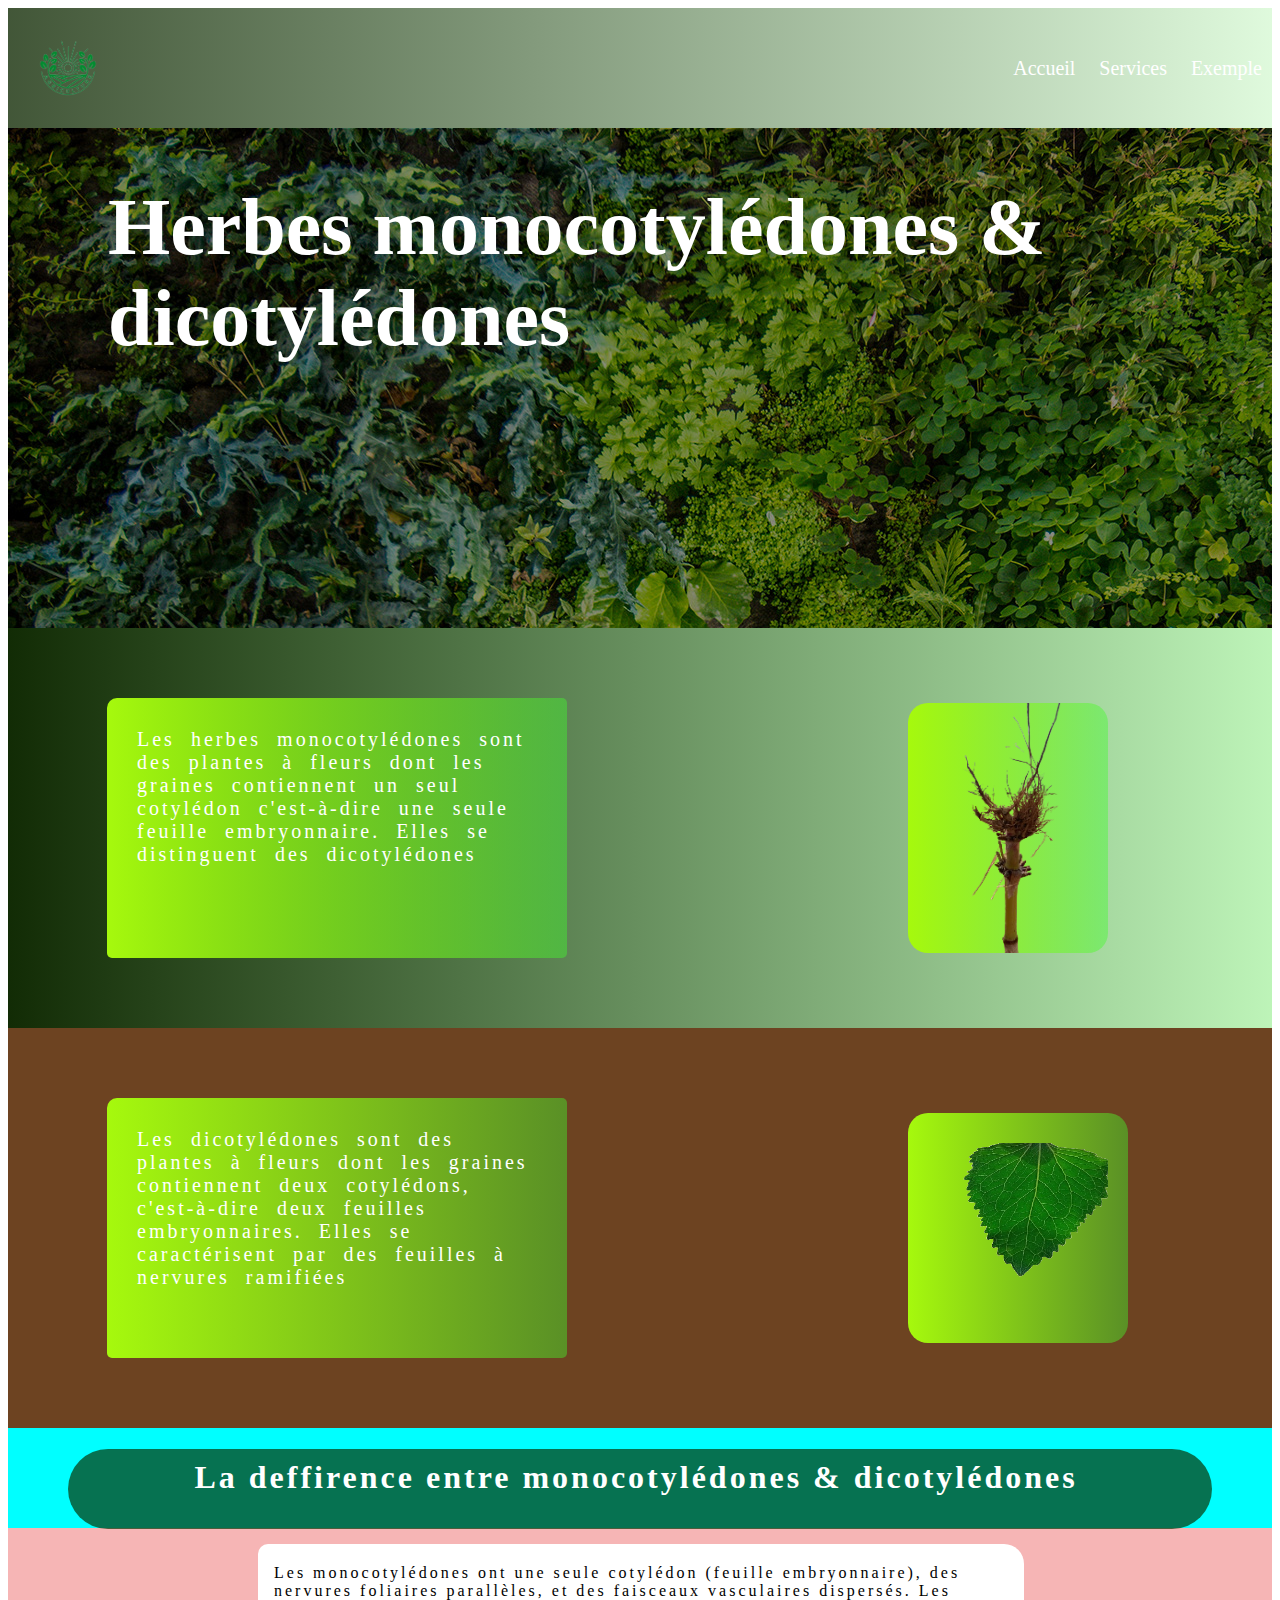
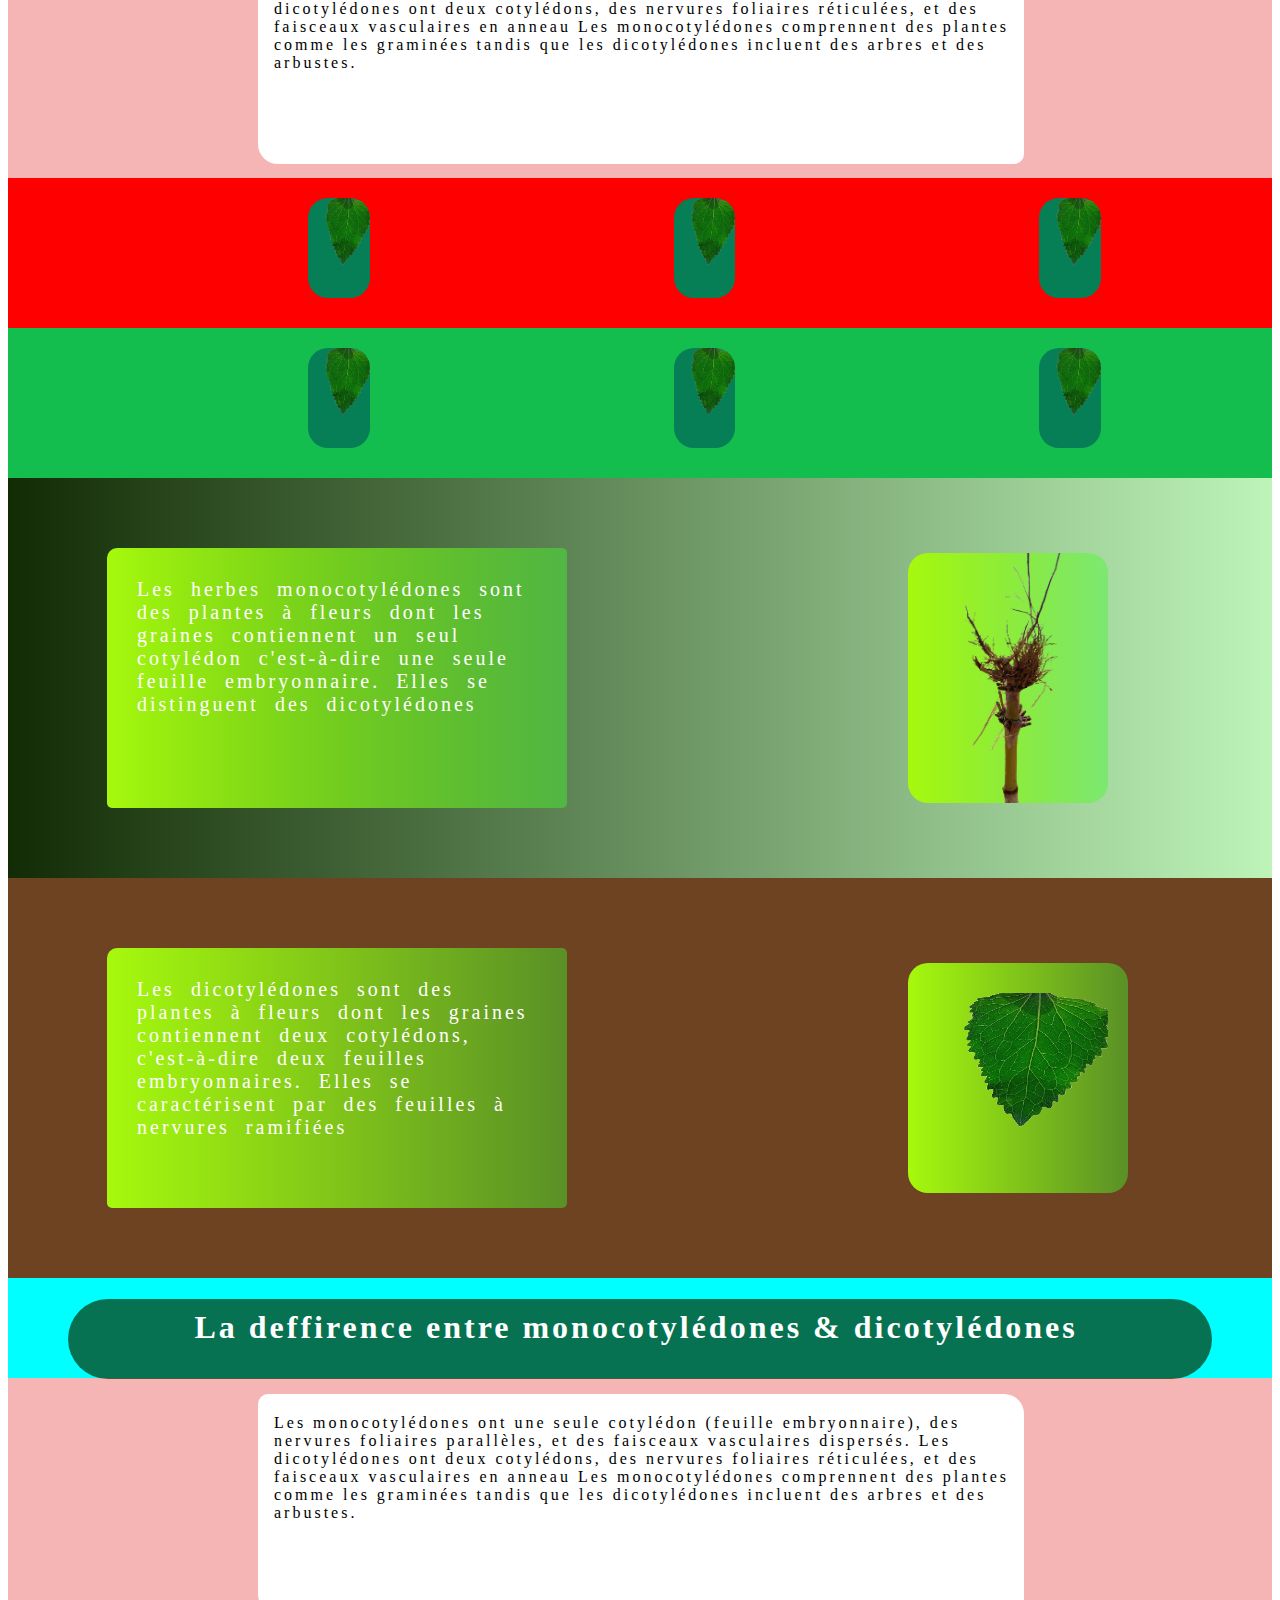
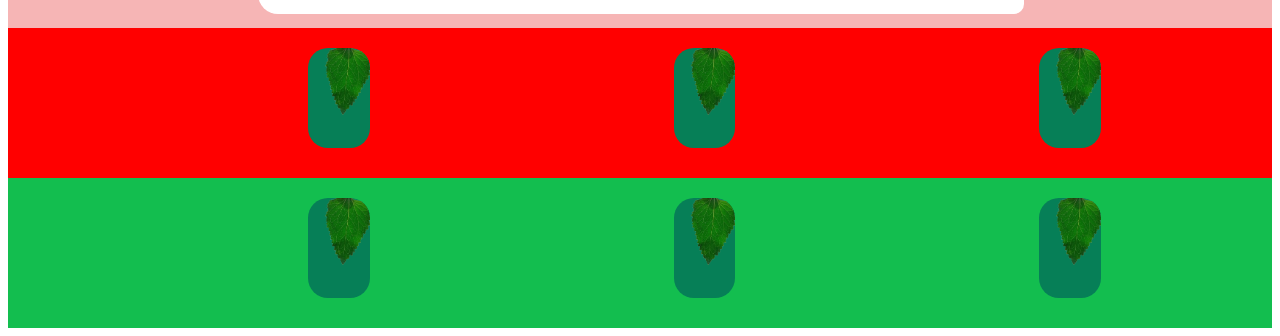
==== index.html @ b2a1e298 "initial commit" ====
<!DOCTYPE html>
<html lang="en">
<head>
    <meta charset="UTF-8">
    <meta name="viewport" content="width=device-width, initial-scale=1.0">
    <title>Document</title>
    <link rel="stylesheet" href="style.css">
</head>
<body>
    <div class="container">
        <img src="agr.png"  alt="agr">
        <ul>
            <li><a href="#">Accueil</a></li>
            <li><a href="#">Services</a></li>
            <li><a href="#">Exemple</a></li>
        </ul>
    </div>

    <div class="content">
        <h1 class="xx">Herbes monocotylédones & dicotylédones</h1>  
    </div>
    <div class="one">
        <p class="p1">Les herbes monocotylédones sont des plantes à fleurs dont les graines contiennent un seul cotylédon
            c'est-à-dire une seule feuille embryonnaire. Elles se distinguent des dicotylédones</p>
            <img src="mon1.png" class="img1"></img>
        </div>
    <div class="two">
        <p class="p2">Les dicotylédones sont des plantes à fleurs dont les graines contiennent deux cotylédons, c'est-à-dire deux feuilles embryonnaires.
            Elles se caractérisent par des feuilles à nervures ramifiées</p>
            <img src="ddc.png" class="img2"></img>
    </div>
    <div class="tree">
        <h1 class="h1"> La deffirence entre monocotylédones & dicotylédones</h1>
    </div>

    <div class="four">
        <p class="df1">
            Les monocotylédones ont une seule cotylédon (feuille embryonnaire), 
            des nervures foliaires parallèles, et des faisceaux vasculaires dispersés. Les dicotylédones ont deux cotylédons, 
            des nervures foliaires réticulées, et des faisceaux vasculaires en anneau 
            Les monocotylédones comprennent des plantes comme les graminées
            tandis que les dicotylédones incluent des arbres et des arbustes.</p>
        </div>
        <div class="five">
            <img src="ddc.png" class="img3"></img>
            <img src="ddc.png" class="img3"></img>
            <img src="ddc.png" class="img3"></img>
        </div>
        <div class="six">
            <img src="ddc.png" class="img3"></img>
            <img src="ddc.png" class="img3"></img>
            <img src="ddc.png" class="img3"></img>
        </div>
        


        <div class="one">
            <p class="p1">Les herbes monocotylédones sont des plantes à fleurs dont les graines contiennent un seul cotylédon
                c'est-à-dire une seule feuille embryonnaire. Elles se distinguent des dicotylédones</p>
                <img src="mon1.png" class="img1"></img>
            </div>
        

            <div class="two">
                <p class="p2">Les dicotylédones sont des plantes à fleurs dont les graines contiennent deux cotylédons, c'est-à-dire deux feuilles embryonnaires.
                    Elles se caractérisent par des feuilles à nervures ramifiées</p>
                    <img src="ddc.png" class="img2"></img>
            </div>

            <div class="tree">
                <h1 class="h1"> La deffirence entre monocotylédones & dicotylédones</h1>
            </div>
        
            <div class="four">
                <p class="df1">
                    Les monocotylédones ont une seule cotylédon (feuille embryonnaire), 
                    des nervures foliaires parallèles, et des faisceaux vasculaires dispersés. Les dicotylédones ont deux cotylédons, 
                    des nervures foliaires réticulées, et des faisceaux vasculaires en anneau 
                    Les monocotylédones comprennent des plantes comme les graminées
                    tandis que les dicotylédones incluent des arbres et des arbustes.</p>
                </div>
                <div class="five">
                    <img src="ddc.png" class="img3"></img>
                    <img src="ddc.png" class="img3"></img>
                    <img src="ddc.png" class="img3"></img>
                </div>
                <div class="six">
                    <img src="ddc.png" class="img3"></img>
                    <img src="ddc.png" class="img3"></img>
                    <img src="ddc.png" class="img3"></img>
                </div>
</body>
</html>
---- style.css ----
.container{
  
    background-image:
    linear-gradient(to right ,rgba(15, 41, 2, 0.789),#17d80523);
    /* width:90%;
    height:150px; */
    display:flex;
    justify-content:space-between; /* faire une distance entre logo et list*/
    align-items:center;
    padding:10px;
}
img{
    height:100px;
}
.content{
    background-color:rgb(89, 43, 226);
    /* width:90%;
    */
    height:500px; 
    background-image:url(plantes.jpg);
}
ul{
    width:20%;
    list-style:none;
    display:flex;
    justify-content:space-between;
}
a{
    text-decoration:none ;
    color:white;
    font-size:20px;
    border-bottom:2px solid transparent;
}
a:hover{
    border-bottom-color:white;
}
.xx{
    color:white;
    font-size:80px;
    margin-left:100px;
    position:absolute;
}
.one{
    /* background-color: rgba(3, 90, 31, 0.881); */
    height:400px;
    display:flex;
    justify-content:space-between;  
    align-items:center;
    background-image:
    linear-gradient(to right ,rgba(15, 41, 2, 0.989),#17d80548);
    
}
.p1{
    color:white;
    background-image:
    linear-gradient(to right ,rgb(166, 249, 13),#3ffc2d6a);
    width:400px;
    height:200px;
    font-size:20px;
    font-family: Cambria, Cochin, Georgia, Times, 'Times New Roman', serif;
    letter-spacing:3px; /*la distnace entre les caracteres*/
    word-spacing:8px;
    margin-left:99px;
    padding:30px;
    border-radius:10px 5px 5px 5px;
    /* position:relative; */
    display:flex;
    margin-bottom:600px;
    margin-top:600px;
}
.img1{
    background-image:
    linear-gradient(to right ,rgb(166, 249, 13),#3ffc2d6a);
    height:250px;
    width:200px;
    margin-left:900px;
    display:flex;
    justify-content:space-between;
    margin-bottom:600px;
    position:absolute;
    border-radius:20px;
    margin-top:600px;
}
.two{
    background-color: rgba(90, 42, 3, 0.881);
    display:flex;
    height:19%;
    justify-content:space-between;  
    align-items:center;
    height:400px;
}
.p2{
    color:white;
    background-image:
    linear-gradient(to right ,rgb(166, 249, 13),#3ffc2d6a);
    width:400px;
    height:200px;
    font-size:20px;
    font-family: Cambria, Cochin, Georgia, Times, 'Times New Roman', serif;
    letter-spacing:3px; /*la distnace entre les caracteres*/
    word-spacing:8px;
    /* margin-right:700px; */
    padding:30px;
    border-radius:10px 5px 5px 5px;
     position:relative;
    display:flex;
    margin-bottom:600px;
    margin-left:99px;
    margin-top:600px;
 }
.img2{
    background-image:
    linear-gradient(to right ,rgb(166, 249, 13),#3ffc2d6a);
    height:200px;
    width:200px;
    margin-left:900px;
    display:flex;
    justify-content:space-between;
    margin-bottom:600px;
    position:absolute;
    border-radius:20px;
    padding-top:30px;
    padding-right:20px;
    margin-top:600px;
}  
.tree{
    background-color:aqua;
    height:100px;
    display:flex;
}
.h1{
    background-color:rgba(8, 58, 12, 0.718);
    width:90%;
    padding-left:10%;
    letter-spacing:3px;
    height:70px ;
    margin-left: 60px;
    margin-right: 60px;
    border-radius:40px;
    padding-top:10px;
    color:white;
    display:flex;
}
.four{
    background-color:rgb(246, 181, 181);
    height:250px;
    display:flex;
}
.df1{
    background-color:white;
    height:200px;
    width:750px;
    margin-left:250px;
    letter-spacing:3px;
    font-family: Cambria, Cochin, Georgia, Times, 'Times New Roman', serif;
    padding-left:16px;
    padding-top:20px;
    border-radius:10px 20px 10px 20px ;
}
.five{
    background-color:red;
    height:150px;
    /* display:flex; */
}
.six{
    background-color:rgb(19, 190, 79);
    height:150px;
}
.img3{
    background-color: rgb(6, 127, 87);
    margin-left:300px;
    margin-top:20px;
    border-radius:20px 20px 20px 20px;
}
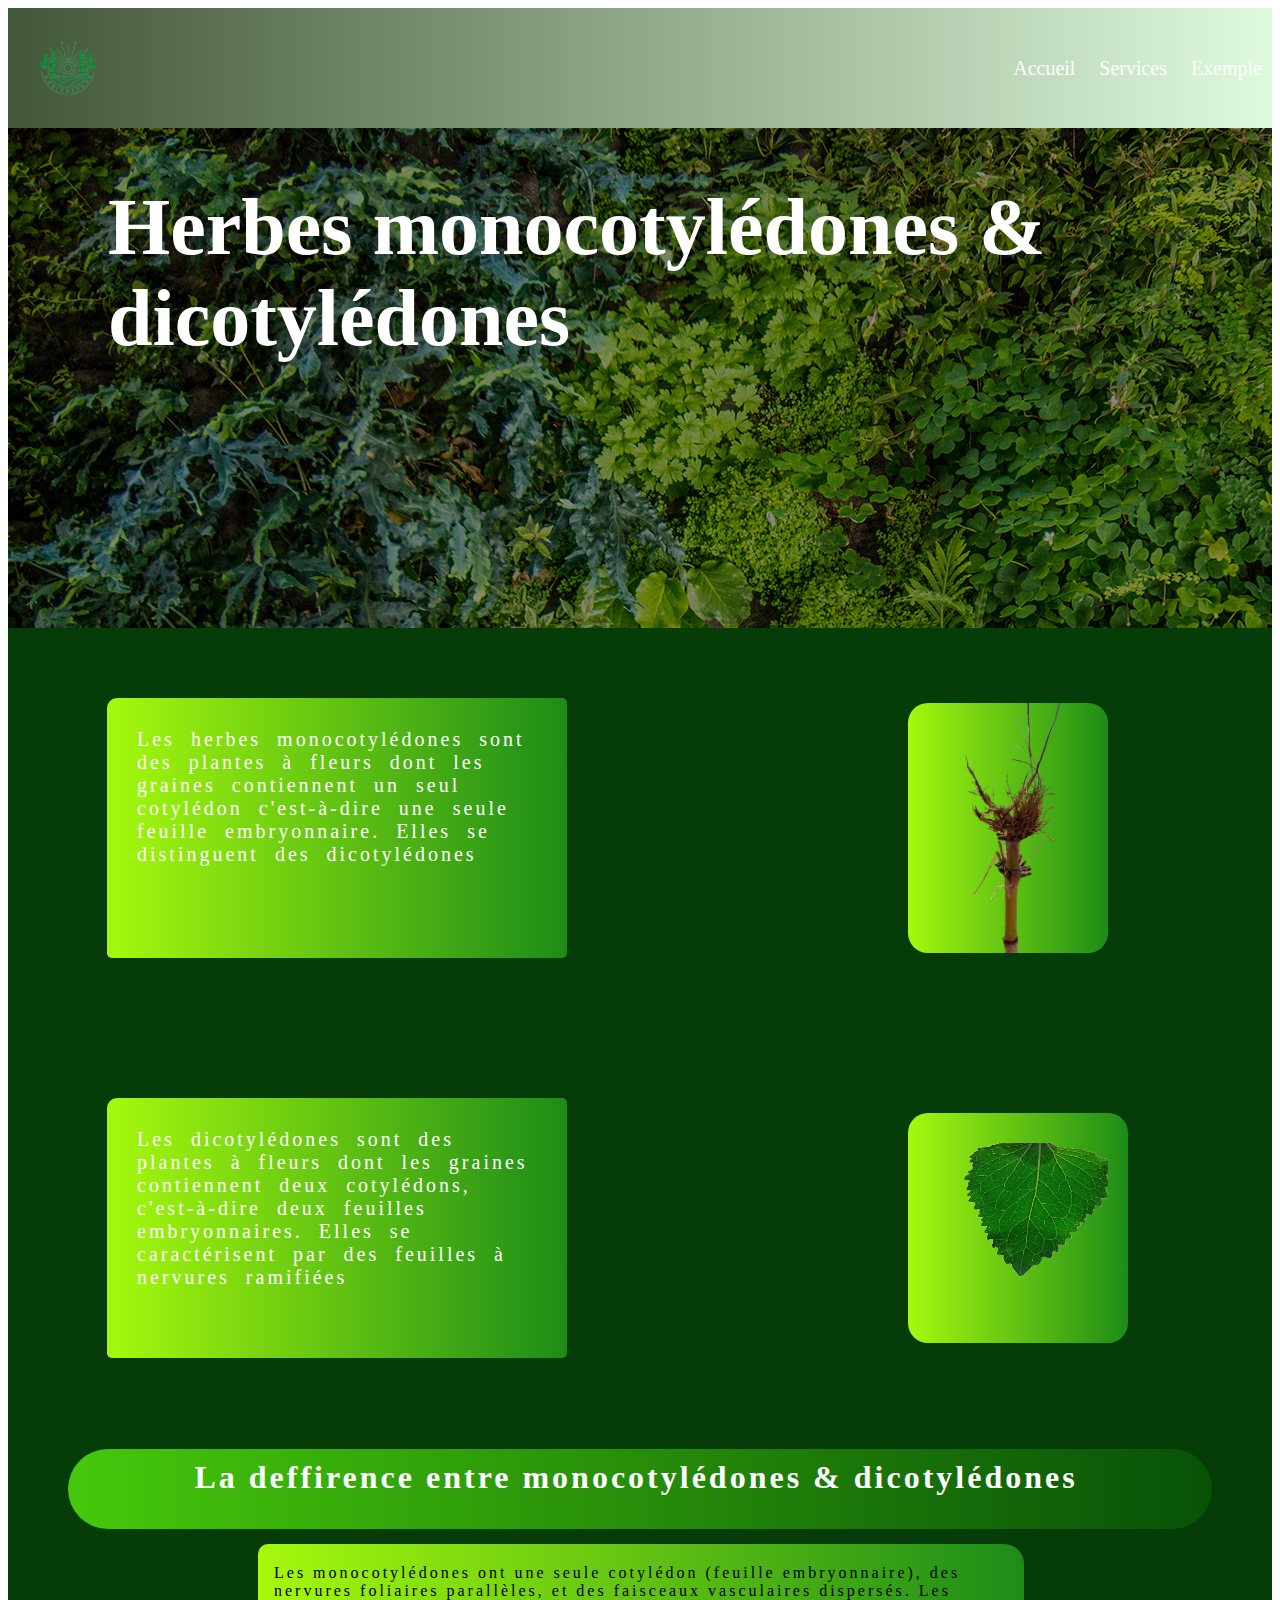
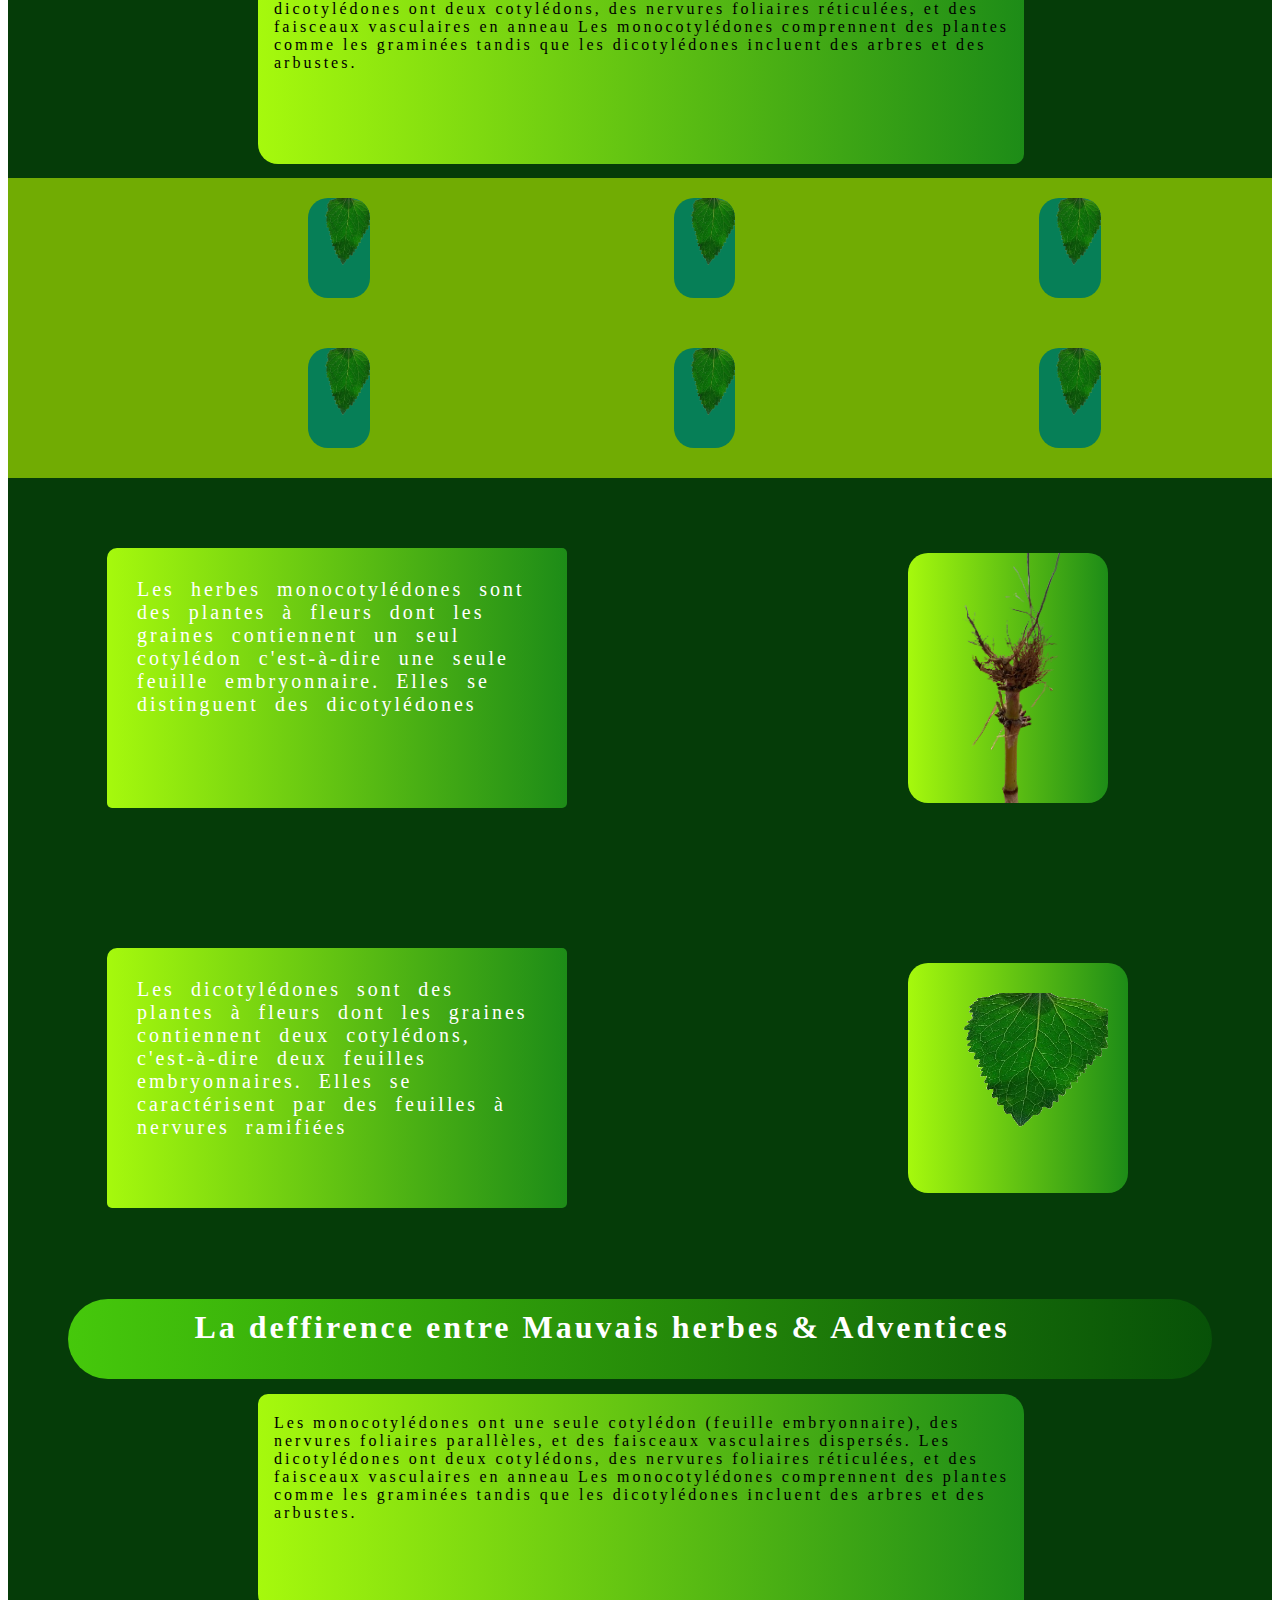
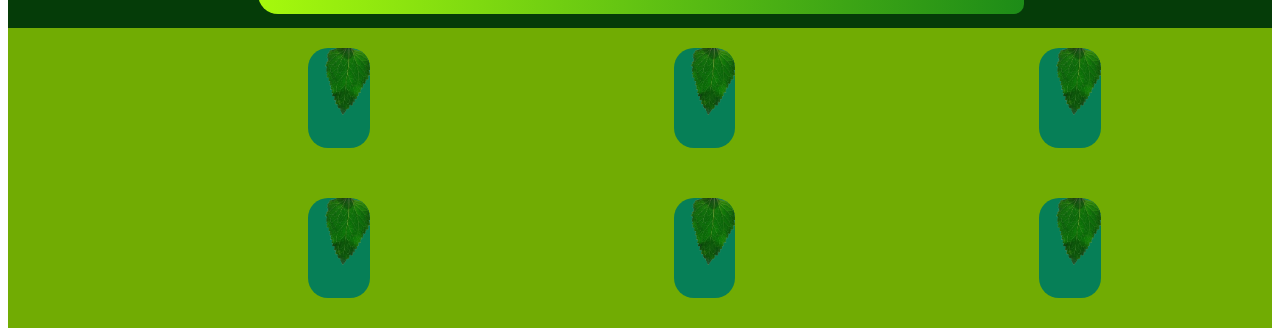
==== commit 044fe39d: "first commit" ====
--- a/index.html
+++ b/index.html
@@ -68,7 +68,7 @@
             </div>
 
             <div class="tree">
-                <h1 class="h1"> La deffirence entre monocotylédones & dicotylédones</h1>
+                <h1 class="h1"> La deffirence entre Mauvais herbes &  Adventices</h1>
             </div>
         
             <div class="four">
--- a/style.css
+++ b/style.css
@@ -14,7 +14,7 @@
     height:100px;
 }
 .content{
-    background-color:rgb(89, 43, 226);
+    background-color:rgb(5, 60, 8);
     /* width:90%;
     */
     height:500px; 
@@ -47,8 +47,7 @@
     display:flex;
     justify-content:space-between;  
     align-items:center;
-    background-image:
-    linear-gradient(to right ,rgba(15, 41, 2, 0.989),#17d80548);
+   background-color: rgb(5, 60, 8);
     
 }
 .p1{
@@ -83,7 +82,7 @@
     margin-top:600px;
 }
 .two{
-    background-color: rgba(90, 42, 3, 0.881);
+    background-color: rgb(5, 60, 8);
     display:flex;
     height:19%;
     justify-content:space-between;  
@@ -125,12 +124,13 @@
     margin-top:600px;
 }  
 .tree{
-    background-color:aqua;
+    background-color: rgb(5, 60, 8);
     height:100px;
     display:flex;
 }
 .h1{
-    background-color:rgba(8, 58, 12, 0.718);
+    background-image:
+    linear-gradient(to right ,rgba(87, 238, 12, 0.789),#17d80523);
     width:90%;
     padding-left:10%;
     letter-spacing:3px;
@@ -143,12 +143,13 @@
     display:flex;
 }
 .four{
-    background-color:rgb(246, 181, 181);
+    background-color: rgb(5, 60, 8);
     height:250px;
     display:flex;
 }
 .df1{
-    background-color:white;
+    background-image:
+    linear-gradient(to right ,rgb(166, 249, 13),#3ffc2d6a);
     height:200px;
     width:750px;
     margin-left:250px;
@@ -159,12 +160,12 @@
     border-radius:10px 20px 10px 20px ;
 }
 .five{
-    background-color:red;
+    background-color: rgb(113, 172, 3);
     height:150px;
     /* display:flex; */
 }
 .six{
-    background-color:rgb(19, 190, 79);
+   background-color: rgb(113, 172, 3);
     height:150px;
 }
 .img3{
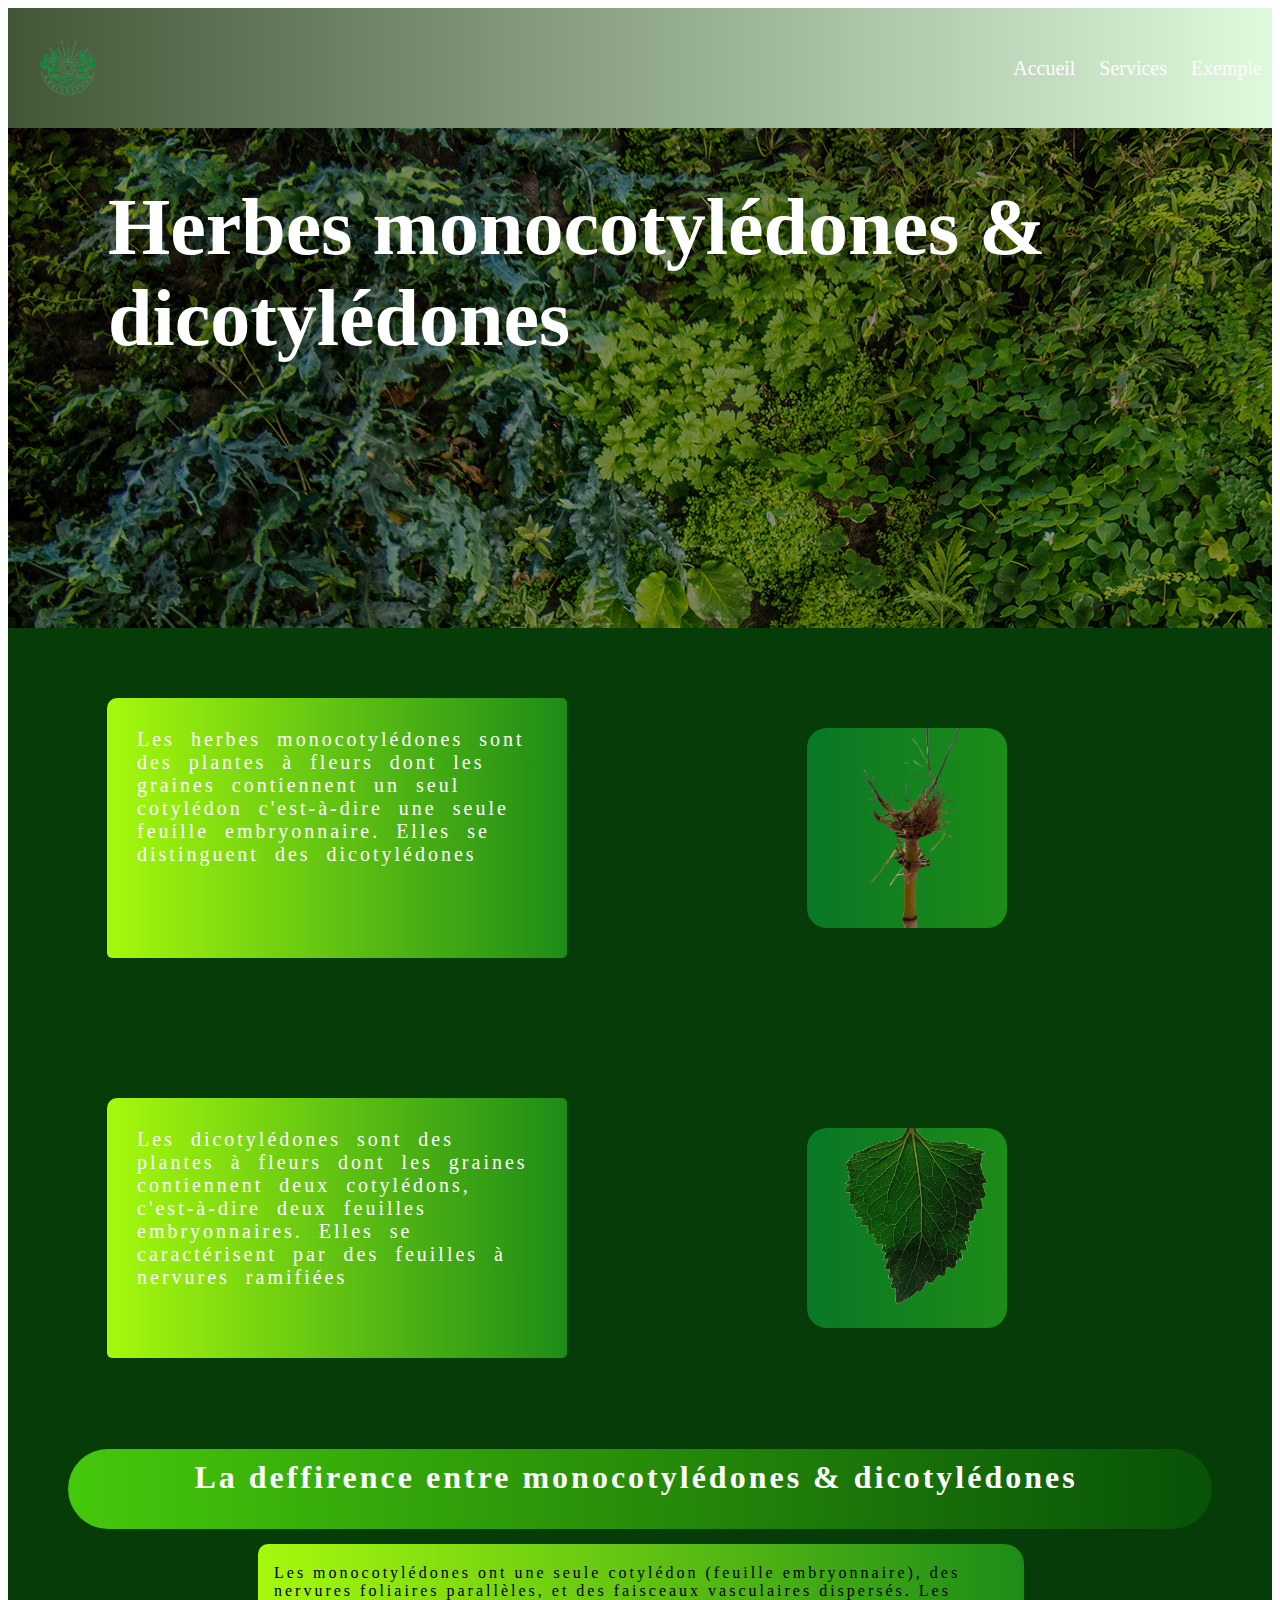
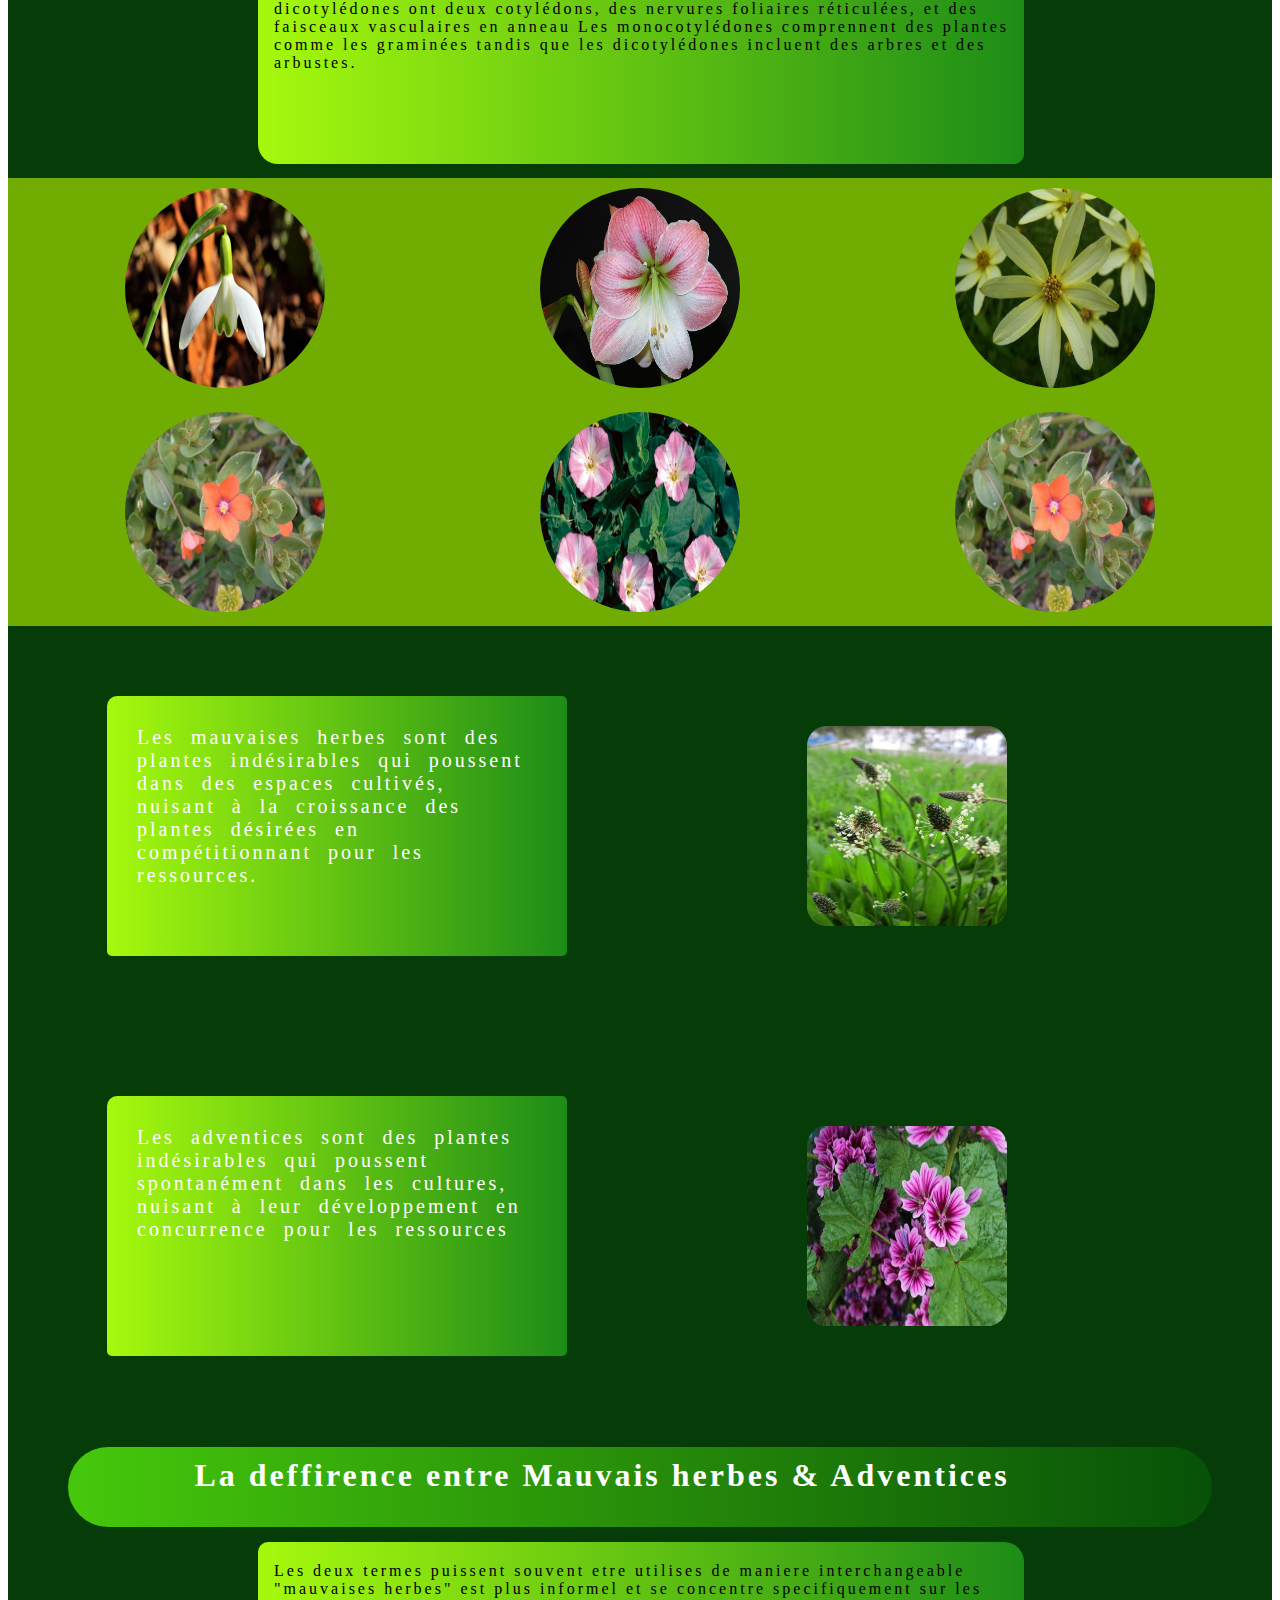
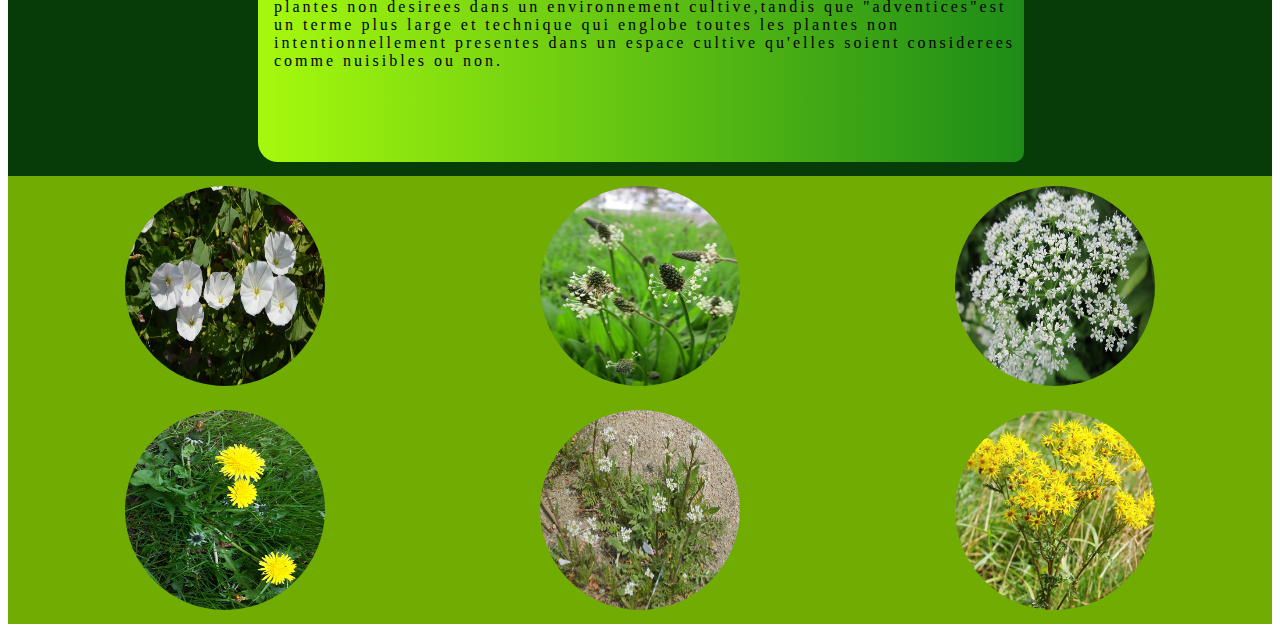
==== commit 5f12e6c3: "je suis modifie" ====
--- a/index.html
+++ b/index.html
@@ -16,18 +16,22 @@
         </ul>
     </div>
 
+
+
     <div class="content">
         <h1 class="xx">Herbes monocotylédones & dicotylédones</h1>  
     </div>
+
     <div class="one">
         <p class="p1">Les herbes monocotylédones sont des plantes à fleurs dont les graines contiennent un seul cotylédon
             c'est-à-dire une seule feuille embryonnaire. Elles se distinguent des dicotylédones</p>
             <img src="mon1.png" class="img1"></img>
         </div>
+
     <div class="two">
         <p class="p2">Les dicotylédones sont des plantes à fleurs dont les graines contiennent deux cotylédons, c'est-à-dire deux feuilles embryonnaires.
             Elles se caractérisent par des feuilles à nervures ramifiées</p>
-            <img src="ddc.png" class="img2"></img>
+            <img src="dico.png" class="img2"></img>
     </div>
     <div class="tree">
         <h1 class="h1"> La deffirence entre monocotylédones & dicotylédones</h1>
@@ -42,52 +46,52 @@
             tandis que les dicotylédones incluent des arbres et des arbustes.</p>
         </div>
         <div class="five">
-            <img src="ddc.png" class="img3"></img>
-            <img src="ddc.png" class="img3"></img>
-            <img src="ddc.png" class="img3"></img>
+            <div class="foto1"><img src="img1/m1.jpg" class="img_five"></img></div>
+            <div class="foto2"><img src="img1/m2.jfif" class="img_five"></img></div>
+            <div class="foto3"><img src="img1/m3.jfif" class="img_five"></img></div>
         </div>
-        <div class="six">
-            <img src="ddc.png" class="img3"></img>
-            <img src="ddc.png" class="img3"></img>
-            <img src="ddc.png" class="img3"></img>
+        <div class="five">
+            <div class="foto1"><img src="img1/d1.jpg" class="img_five"></img></div>
+            <div class="foto2"><img src="img1/d2.jpg" class="img_five"></img></div>
+            <div class="foto3"><img src="img1/d3.jpg" class="img_five"></img></div>
         </div>
-        
 
-
+         <!-- deuxieme partier de adventices et mauvais  -->
         <div class="one">
-            <p class="p1">Les herbes monocotylédones sont des plantes à fleurs dont les graines contiennent un seul cotylédon
-                c'est-à-dire une seule feuille embryonnaire. Elles se distinguent des dicotylédones</p>
-                <img src="mon1.png" class="img1"></img>
+            <p class="p1">Les mauvaises herbes sont des plantes indésirables qui poussent dans des espaces cultivés,
+                nuisant à la croissance des plantes désirées en compétitionnant pour les ressources.</p>
+                <img src="img1/mvs.jpg" class="img1"></img>
             </div>
-        
-
+             
             <div class="two">
-                <p class="p2">Les dicotylédones sont des plantes à fleurs dont les graines contiennent deux cotylédons, c'est-à-dire deux feuilles embryonnaires.
-                    Elles se caractérisent par des feuilles à nervures ramifiées</p>
-                    <img src="ddc.png" class="img2"></img>
+                <p class="p2">Les adventices sont des plantes indésirables qui poussent spontanément dans les cultures, 
+                nuisant à leur développement en concurrence pour les ressources</p>
+                    <img src="img1/adven.jfif" class="img2"></img>
             </div>
 
             <div class="tree">
                 <h1 class="h1"> La deffirence entre Mauvais herbes &  Adventices</h1>
             </div>
-        
+       
             <div class="four">
                 <p class="df1">
-                    Les monocotylédones ont une seule cotylédon (feuille embryonnaire), 
-                    des nervures foliaires parallèles, et des faisceaux vasculaires dispersés. Les dicotylédones ont deux cotylédons, 
-                    des nervures foliaires réticulées, et des faisceaux vasculaires en anneau 
-                    Les monocotylédones comprennent des plantes comme les graminées
-                    tandis que les dicotylédones incluent des arbres et des arbustes.</p>
+                    Les deux termes puissent souvent etre utilises de maniere interchangeable
+                    "mauvaises herbes" est plus informel et se concentre specifiquement 
+                    sur les plantes non desirees dans un environnement cultive,tandis que 
+                    "adventices"est un terme plus large et technique qui englobe toutes
+                    les plantes non intentionnellement presentes dans un espace cultive
+                    qu'elles soient considerees comme nuisibles ou non.</p>
                 </div>
-                <div class="five">
-                    <img src="ddc.png" class="img3"></img>
-                    <img src="ddc.png" class="img3"></img>
-                    <img src="ddc.png" class="img3"></img>
-                </div>
-                <div class="six">
-                    <img src="ddc.png" class="img3"></img>
-                    <img src="ddc.png" class="img3"></img>
-                    <img src="ddc.png" class="img3"></img>
-                </div>
+                 
+                 <div class="six">
+            <div class="foto1"><img src="img1/mv1.jpg" class="img_six"></img></div>
+            <div class="foto2"><img src="img1/mv2.jpg" class="img_six"></img></div>
+            <div class="foto3"><img src="img1/mv3.jpg" class="img_six"></img></div>
+        </div>
+        <div class="six">
+            <div class="foto1"><img src="img1/dv1.jfif" class="img_six"></img></div>
+            <div class="foto2"><img src="img1/adv2.jpg" class="img_six"></img></div>
+            <div class="foto3"><img src="img1/adv3.jfif" class="img_six"></img></div>
+        </div>
 </body>
-</html>+</html> --- a/style.css
+++ b/style.css
@@ -1,6 +1,5 @@
 
 .container{
-  
     background-image:
     linear-gradient(to right ,rgba(15, 41, 2, 0.789),#17d80523);
     /* width:90%;
@@ -48,6 +47,7 @@
     justify-content:space-between;  
     align-items:center;
    background-color: rgb(5, 60, 8);
+   padding-right: 21%;
     
 }
 .p1{
@@ -69,7 +69,7 @@
     margin-top:600px;
 }
 .img1{
-    background-image:
+    /* background-image:
     linear-gradient(to right ,rgb(166, 249, 13),#3ffc2d6a);
     height:250px;
     width:200px;
@@ -79,7 +79,23 @@
     margin-bottom:600px;
     position:absolute;
     border-radius:20px;
-    margin-top:600px;
+    margin-top:600px; */
+    background-image:
+    linear-gradient(to right ,rgb(10, 119, 37),#3ffc2d6a);
+    height:200px;
+    width:200px;
+    /* margin-left:900px; */
+    display:flex;
+    justify-content:space-between;
+    /* margin-bottom:600px; */
+    
+    border-radius:20px;
+    /* padding-top:30px;
+    padding-right:20px; */
+    /* margin-top:600px; */
+    background-size: cover;
+    
+
 }
 .two{
     background-color: rgb(5, 60, 8);
@@ -88,6 +104,7 @@
     justify-content:space-between;  
     align-items:center;
     height:400px;
+    padding-right: 21%;
 }
 .p2{
     color:white;
@@ -110,18 +127,21 @@
  }
 .img2{
     background-image:
-    linear-gradient(to right ,rgb(166, 249, 13),#3ffc2d6a);
+    linear-gradient(to right ,rgb(10, 119, 37),#3ffc2d6a);
     height:200px;
     width:200px;
-    margin-left:900px;
-    display:flex;
-    justify-content:space-between;
-    margin-bottom:600px;
-    position:absolute;
+    /* margin-left:900px; */
+    display:flex;
+    justify-content:space-between;
+    /* margin-bottom:600px; */
+    
     border-radius:20px;
-    padding-top:30px;
-    padding-right:20px;
-    margin-top:600px;
+    /* padding-top:30px;
+    padding-right:20px; */
+    /* margin-top:600px; */
+    background-size: cover;
+    
+
 }  
 .tree{
     background-color: rgb(5, 60, 8);
@@ -161,16 +181,33 @@
 }
 .five{
     background-color: rgb(113, 172, 3);
-    height:150px;
-    /* display:flex; */
-}
+    padding:10px;
+    display:flex;
+    justify-content: space-around;
+   
+}
+.img_five{
+    border-radius:100%;
+    height:200px;
+    width: 200px;
+}
+
 .six{
-   background-color: rgb(113, 172, 3);
-    height:150px;
-}
-.img3{
-    background-color: rgb(6, 127, 87);
-    margin-left:300px;
-    margin-top:20px;
-    border-radius:20px 20px 20px 20px;
-}
+    background-color: rgb(113, 172, 3);
+    padding:10px;
+    display:flex;
+    justify-content: space-around;
+   
+}
+.img_six{
+    border-radius:100%;
+    height:200px;
+    width: 200px;
+}
+
+
+
+
+
+
+
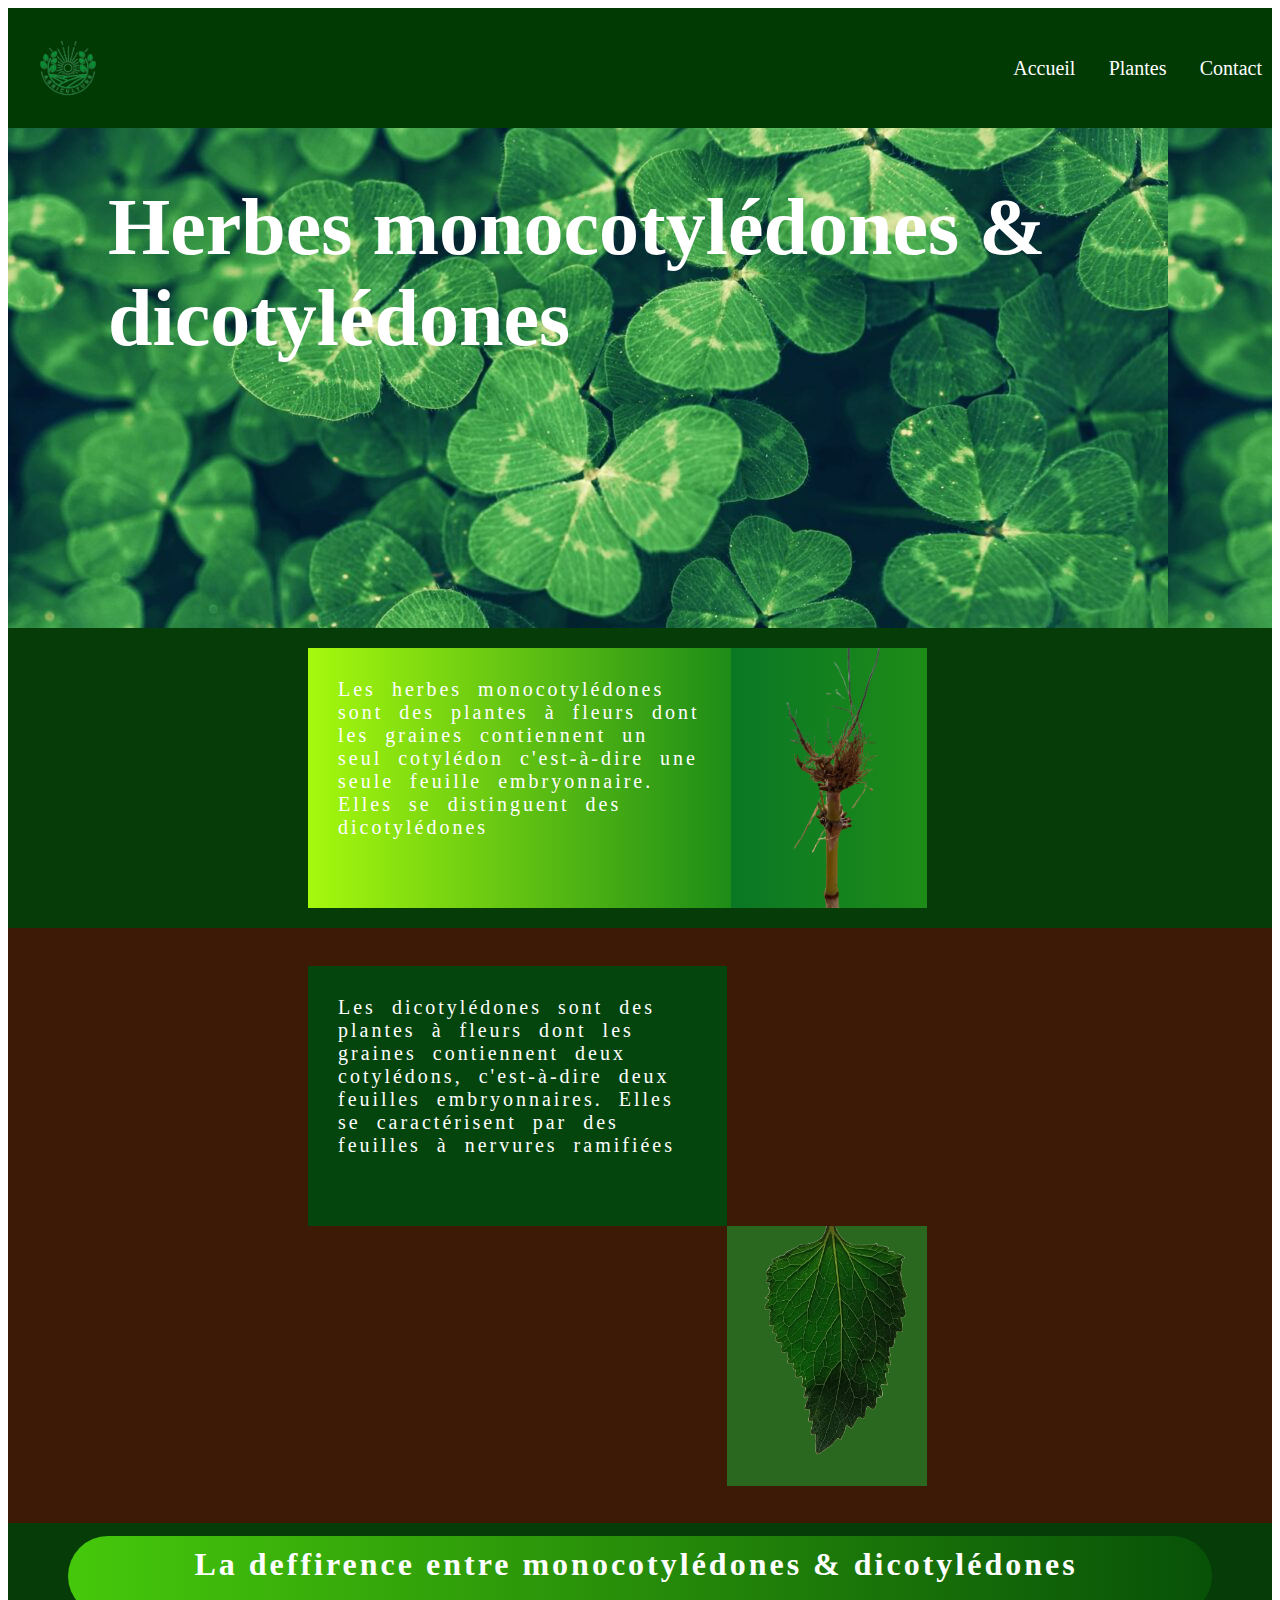
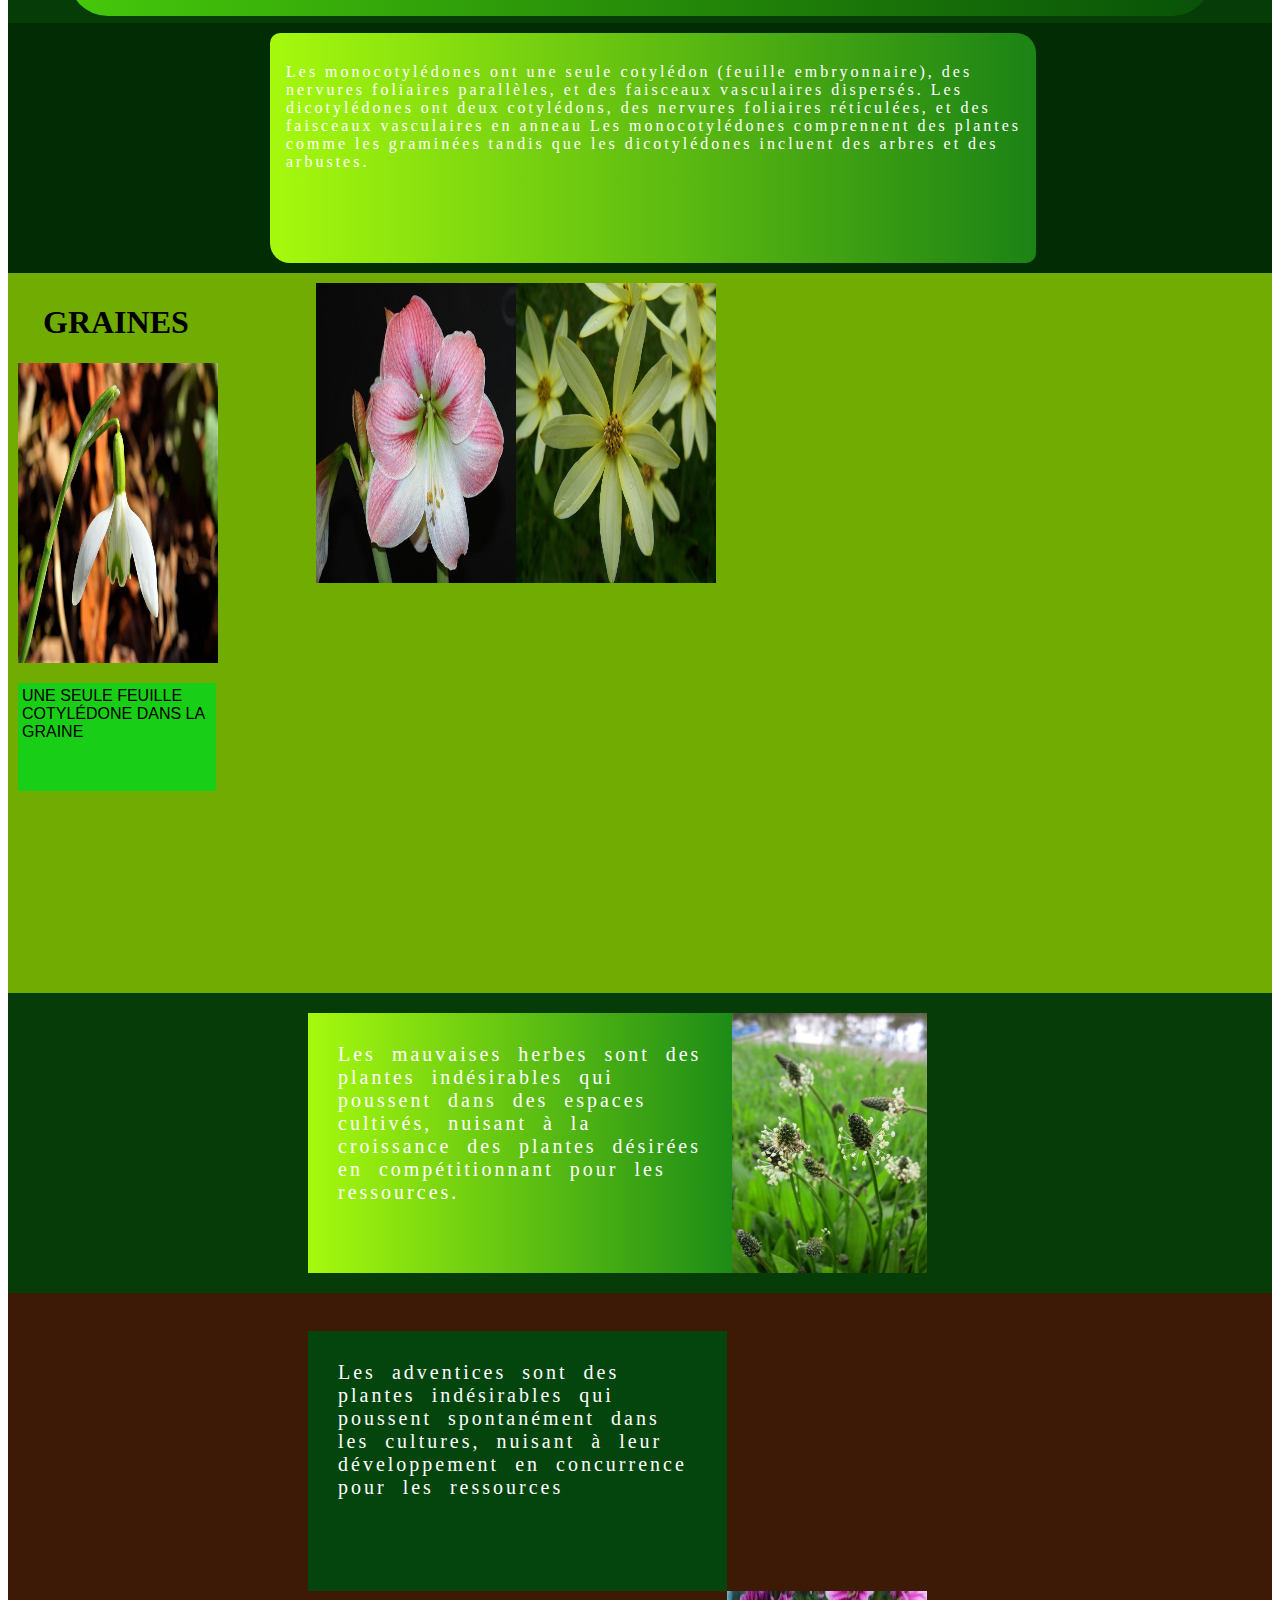
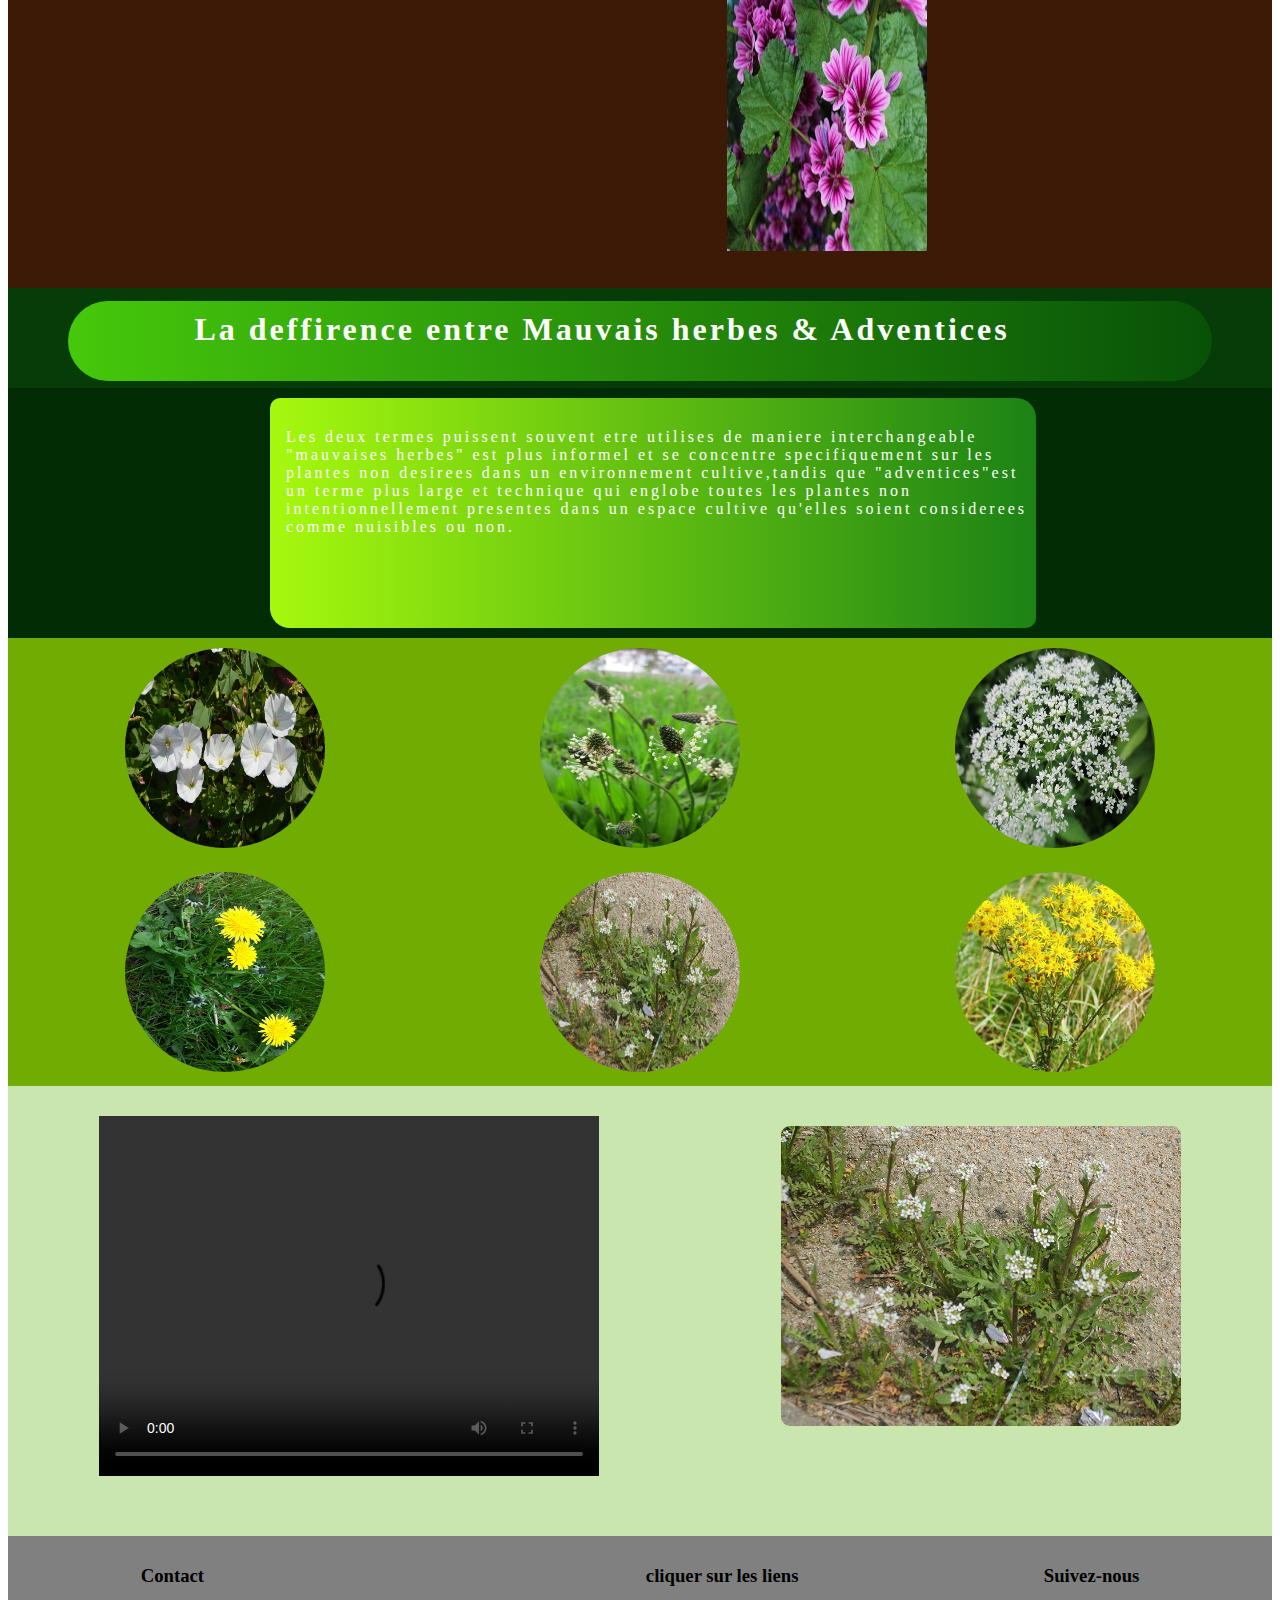
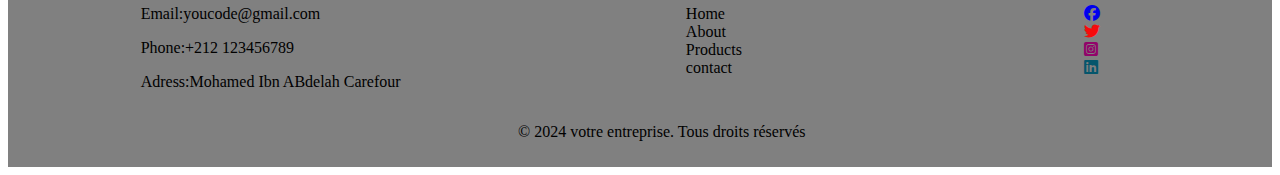
==== commit 1ce5bc3a: "je suis modifier" ====
--- a/index.html
+++ b/index.html
@@ -1,37 +1,44 @@
 <!DOCTYPE html>
 <html lang="en">
+
 <head>
     <meta charset="UTF-8">
     <meta name="viewport" content="width=device-width, initial-scale=1.0">
     <title>Document</title>
     <link rel="stylesheet" href="style.css">
+    <link rel="stylesheet" href="https://cdnjs.cloudflare.com/ajax/libs/font-awesome/6.5.2/css/all.min.css" />
 </head>
+
 <body>
     <div class="container">
-        <img src="agr.png"  alt="agr">
+        <img src="img1/agr.png" alt="agr">
         <ul>
             <li><a href="#">Accueil</a></li>
-            <li><a href="#">Services</a></li>
-            <li><a href="#">Exemple</a></li>
+            <li><a href="#">Plantes</a></li>
+            <li><a href="#">Contact</a></li>
         </ul>
     </div>
 
 
 
     <div class="content">
-        <h1 class="xx">Herbes monocotylédones & dicotylédones</h1>  
+        <h1 class="xx">Herbes monocotylédones & dicotylédones</h1>
     </div>
 
+
     <div class="one">
-        <p class="p1">Les herbes monocotylédones sont des plantes à fleurs dont les graines contiennent un seul cotylédon
+        <p class="p1">Les herbes monocotylédones sont des plantes à fleurs dont les graines contiennent un seul
+            cotylédon
             c'est-à-dire une seule feuille embryonnaire. Elles se distinguent des dicotylédones</p>
-            <img src="mon1.png" class="img1"></img>
-        </div>
+        <img src="img1/mon1.png" class="img1"></img>
+    </div>
+
 
     <div class="two">
-        <p class="p2">Les dicotylédones sont des plantes à fleurs dont les graines contiennent deux cotylédons, c'est-à-dire deux feuilles embryonnaires.
+        <p class="p2">Les dicotylédones sont des plantes à fleurs dont les graines contiennent deux cotylédons,
+            c'est-à-dire deux feuilles embryonnaires.
             Elles se caractérisent par des feuilles à nervures ramifiées</p>
-            <img src="dico.png" class="img2"></img>
+        <img src="img1/dico.png" class="img2"></img>
     </div>
     <div class="tree">
         <h1 class="h1"> La deffirence entre monocotylédones & dicotylédones</h1>
@@ -39,59 +46,106 @@
 
     <div class="four">
         <p class="df1">
-            Les monocotylédones ont une seule cotylédon (feuille embryonnaire), 
-            des nervures foliaires parallèles, et des faisceaux vasculaires dispersés. Les dicotylédones ont deux cotylédons, 
-            des nervures foliaires réticulées, et des faisceaux vasculaires en anneau 
+            Les monocotylédones ont une seule cotylédon (feuille embryonnaire),
+            des nervures foliaires parallèles, et des faisceaux vasculaires dispersés. Les dicotylédones ont deux
+            cotylédons,
+            des nervures foliaires réticulées, et des faisceaux vasculaires en anneau
             Les monocotylédones comprennent des plantes comme les graminées
             tandis que les dicotylédones incluent des arbres et des arbustes.</p>
+    </div>
+    <div class="five">
+        <div class="foto1">
+            <h1>GRAINES</h1>
+            <img src="img1/m1.jpg" class="img_five"></img>
+            <p class="gn">UNE SEULE FEUILLE COTYLÉDONE DANS LA GRAINE</p>
         </div>
-        <div class="five">
-            <div class="foto1"><img src="img1/m1.jpg" class="img_five"></img></div>
-            <div class="foto2"><img src="img1/m2.jfif" class="img_five"></img></div>
-            <div class="foto3"><img src="img1/m3.jfif" class="img_five"></img></div>
-        </div>
-        <div class="five">
+        <div class="foto2"><img src="img1/m2.jfif" class="img_five"></img></div>
+        <div class="foto3"><img src="img1/m3.jfif" class="img_five"></img></div>
+    </div>
+    <!-- <div class="five">
             <div class="foto1"><img src="img1/d1.jpg" class="img_five"></img></div>
             <div class="foto2"><img src="img1/d2.jpg" class="img_five"></img></div>
             <div class="foto3"><img src="img1/d3.jpg" class="img_five"></img></div>
-        </div>
+        </div> -->
 
-         <!-- deuxieme partier de adventices et mauvais  -->
-        <div class="one">
-            <p class="p1">Les mauvaises herbes sont des plantes indésirables qui poussent dans des espaces cultivés,
-                nuisant à la croissance des plantes désirées en compétitionnant pour les ressources.</p>
-                <img src="img1/mvs.jpg" class="img1"></img>
-            </div>
-             
-            <div class="two">
-                <p class="p2">Les adventices sont des plantes indésirables qui poussent spontanément dans les cultures, 
-                nuisant à leur développement en concurrence pour les ressources</p>
-                    <img src="img1/adven.jfif" class="img2"></img>
+    <!-- deuxieme partier de adventices et mauvais  -->
+    <div class="one">
+        <p class="p1">Les mauvaises herbes sont des plantes indésirables qui poussent dans des espaces cultivés,
+            nuisant à la croissance des plantes désirées en compétitionnant pour les ressources.</p>
+        <img src="img1/mvs.jpg" class="img1"></img>
+    </div>
+
+    <div class="two">
+        <p class="p2">Les adventices sont des plantes indésirables qui poussent spontanément dans les cultures,
+            nuisant à leur développement en concurrence pour les ressources</p>
+        <img src="img1/adven.jfif" class="img2"></img>
+    </div>
+
+    <div class="tree">
+        <h1 class="h1"> La deffirence entre Mauvais herbes & Adventices</h1>
+    </div>
+
+    <div class="four">
+        <p class="df1">
+            Les deux termes puissent souvent etre utilises de maniere interchangeable
+            "mauvaises herbes" est plus informel et se concentre specifiquement
+            sur les plantes non desirees dans un environnement cultive,tandis que
+            "adventices"est un terme plus large et technique qui englobe toutes
+            les plantes non intentionnellement presentes dans un espace cultive
+            qu'elles soient considerees comme nuisibles ou non.</p>
+    </div>
+
+    <div class="six">
+        <div class="foto1"><img src="img1/mv1.jpg" class="img_six"></img></div>
+        <div class="foto2"><img src="img1/mv2.jpg" class="img_six"></img></div>
+        <div class="foto3"><img src="img1/mv3.jpg" class="img_six"></img></div>
+    </div>
+    <div class="six">
+        <div class="foto1"><img src="img1/dv1.jfif" class="img_six"></img></div>
+        <div class="foto2"><img src="img1/adv2.jpg" class="img_six"></img></div>
+        <div class="foto3"><img src="img1/adv3.jfif" class="img_six"></img></div>
+    </div>
+    <div class="seven">
+        <video width="500" height="360" controls clsss="vd">
+            <source src="video.mp4" type="video/mp4">
+        </video>
+        <div class="ig"><img src="img1/adv2.jpg" class="img_seven"><img></div>
+    </div>
+
+
+    <footer>
+        <div class="contact">
+            <div class="foter">
+                <h3>Contact</h3>
+                <p>Email:youcode@gmail.com</p>
+                <p>Phone:+212 123456789</p>
+                <p>Adress:Mohamed Ibn ABdelah Carefour</p>
             </div>
 
-            <div class="tree">
-                <h1 class="h1"> La deffirence entre Mauvais herbes &  Adventices</h1>
+            <div class="cnFter">
+                <h3>cliquer sur les liens</h3>
+                <ul>
+                    <li><a href="">Home</a></li>
+                    <li><a href="">About</a></li>
+                    <li><a href="">Products</a></li>
+                    <li><a href="">contact</a></li>
+                </ul>
             </div>
-       
-            <div class="four">
-                <p class="df1">
-                    Les deux termes puissent souvent etre utilises de maniere interchangeable
-                    "mauvaises herbes" est plus informel et se concentre specifiquement 
-                    sur les plantes non desirees dans un environnement cultive,tandis que 
-                    "adventices"est un terme plus large et technique qui englobe toutes
-                    les plantes non intentionnellement presentes dans un espace cultive
-                    qu'elles soient considerees comme nuisibles ou non.</p>
-                </div>
-                 
-                 <div class="six">
-            <div class="foto1"><img src="img1/mv1.jpg" class="img_six"></img></div>
-            <div class="foto2"><img src="img1/mv2.jpg" class="img_six"></img></div>
-            <div class="foto3"><img src="img1/mv3.jpg" class="img_six"></img></div>
+            <div class="fn">
+                <h3>Suivez-nous</h3>
+                <ul>
+                    <li><a href="www.facebook.com"><i class="fb fa-brands fa-facebook"></i></i></a></li>
+                    <li><a href=""><i style="color :rgb(247, 11, 11)" class="fa-brands fa-twitter"></i></a></li>
+                    <li><a href=""><i style="color:rgb(146, 4, 106)" class="fa-brands fa-square-instagram"></i></a></li>
+                    <li><a href=""><i style="color:rgb(5, 86, 108)" class="fa-brands fa-linkedin"></i></a></li>
+                </ul>
+            </div>
         </div>
-        <div class="six">
-            <div class="foto1"><img src="img1/dv1.jfif" class="img_six"></img></div>
-            <div class="foto2"><img src="img1/adv2.jpg" class="img_six"></img></div>
-            <div class="foto3"><img src="img1/adv3.jfif" class="img_six"></img></div>
+        <div class="ab">
+            <p>&copy; 2024 votre entreprise. Tous droits réservés</p>
         </div>
+    </footer>
+
 </body>
-</html> +
+</html>--- a/style.css
+++ b/style.css
@@ -1,7 +1,8 @@
 
 .container{
-    background-image:
-    linear-gradient(to right ,rgba(15, 41, 2, 0.789),#17d80523);
+    /* background-image:
+    linear-gradient(to right ,rgb(16, 41, 4),#0a520323); */
+    background-color: #023a04;
     /* width:90%;
     height:150px; */
     display:flex;
@@ -17,21 +18,21 @@
     /* width:90%;
     */
     height:500px; 
-    background-image:url(plantes.jpg);
-}
-ul{
+    background-image:url(img1/pln.jpg);
+}
+.container ul{
     width:20%;
     list-style:none;
     display:flex;
     justify-content:space-between;
 }
-a{
+.container ul li a {
     text-decoration:none ;
     color:white;
     font-size:20px;
     border-bottom:2px solid transparent;
 }
-a:hover{
+.container ul li a:hover{
     border-bottom-color:white;
 }
 .xx{
@@ -42,7 +43,7 @@
 }
 .one{
     /* background-color: rgba(3, 90, 31, 0.881); */
-    height:400px;
+    height:300px;
     display:flex;
     justify-content:space-between;  
     align-items:center;
@@ -60,86 +61,63 @@
     font-family: Cambria, Cochin, Georgia, Times, 'Times New Roman', serif;
     letter-spacing:3px; /*la distnace entre les caracteres*/
     word-spacing:8px;
-    margin-left:99px;
+    margin-left:300px;
     padding:30px;
-    border-radius:10px 5px 5px 5px;
+    
     /* position:relative; */
     display:flex;
     margin-bottom:600px;
     margin-top:600px;
 }
 .img1{
-    /* background-image:
-    linear-gradient(to right ,rgb(166, 249, 13),#3ffc2d6a);
-    height:250px;
+   
+    background-image:
+    linear-gradient(to right ,rgb(10, 119, 37),#3ffc2d6a);
+    height:260px;
     width:200px;
-    margin-left:900px;
     display:flex;
     justify-content:space-between;
-    margin-bottom:600px;
-    position:absolute;
-    border-radius:20px;
-    margin-top:600px; */
-    background-image:
-    linear-gradient(to right ,rgb(10, 119, 37),#3ffc2d6a);
-    height:200px;
-    width:200px;
-    /* margin-left:900px; */
-    display:flex;
-    justify-content:space-between;
-    /* margin-bottom:600px; */
-    
-    border-radius:20px;
-    /* padding-top:30px;
-    padding-right:20px; */
-    /* margin-top:600px; */
+    
     background-size: cover;
-    
-
+    margin-right:80px;
 }
 .two{
-    background-color: rgb(5, 60, 8);
-    display:flex;
-    height:19%;
+    background-color: rgb(60, 26, 5);
+    display:flex; 
     justify-content:space-between;  
     align-items:center;
-    height:400px;
+    height:595px;
     padding-right: 21%;
 }
 .p2{
     color:white;
-    background-image:
-    linear-gradient(to right ,rgb(166, 249, 13),#3ffc2d6a);
+    /* background-image:
+    linear-gradient(to right ,rgb(166, 249, 13),#3ffc2d6a); */
     width:400px;
     height:200px;
     font-size:20px;
     font-family: Cambria, Cochin, Georgia, Times, 'Times New Roman', serif;
     letter-spacing:3px; /*la distnace entre les caracteres*/
     word-spacing:8px;
-    /* margin-right:700px; */
     padding:30px;
-    border-radius:10px 5px 5px 5px;
-     position:relative;
+    background-color: rgb(4, 69, 14);
+    position:relative;
     display:flex;
     margin-bottom:600px;
-    margin-left:99px;
-    margin-top:600px;
+    margin-left:300px;
+    margin-top:340px;
  }
 .img2{
-    background-image:
-    linear-gradient(to right ,rgb(10, 119, 37),#3ffc2d6a);
-    height:200px;
+    /* background-image:
+    linear-gradient(to right ,rgb(10, 119, 37),#3ffc2d6a); */
+    background-color: rgb(42, 104, 31);
+    height:260px;
     width:200px;
-    /* margin-left:900px; */
     display:flex;
     justify-content:space-between;
-    /* margin-bottom:600px; */
-    
-    border-radius:20px;
-    /* padding-top:30px;
-    padding-right:20px; */
-    /* margin-top:600px; */
+    margin-top:260px;
     background-size: cover;
+    margin-right:80px;
     
 
 }  
@@ -147,6 +125,8 @@
     background-color: rgb(5, 60, 8);
     height:100px;
     display:flex;
+    justify-content: center;
+    align-items: center;
 }
 .h1{
     background-image:
@@ -161,37 +141,56 @@
     padding-top:10px;
     color:white;
     display:flex;
+    margin-bottom:15px;
 }
 .four{
-    background-color: rgb(5, 60, 8);
+    background-color: rgb(2, 44, 4);
     height:250px;
     display:flex;
+    color:white;
+    align-items: center;
 }
 .df1{
     background-image:
     linear-gradient(to right ,rgb(166, 249, 13),#3ffc2d6a);
     height:200px;
     width:750px;
-    margin-left:250px;
+    margin-left:262px;
     letter-spacing:3px;
     font-family: Cambria, Cochin, Georgia, Times, 'Times New Roman', serif;
     padding-left:16px;
-    padding-top:20px;
+    padding-top:30px;
     border-radius:10px 20px 10px 20px ;
 }
 .five{
     background-color: rgb(113, 172, 3);
     padding:10px;
     display:flex;
-    justify-content: space-around;
-   
+    justify-content: space-aroucound;
+    height:700px;
+   
+}
+.foto1 h1{
+    margin-left:25px;
+        display: flex;
+        flex-direction: column;
+}
+
+.gn{
+    background-color: rgb(25, 206, 22);
+    width:190px;
+    height:100px;
+    margin-bottom:200px;
+    padding:4px;
+    font-family: 'Gill Sans', 'Gill Sans MT', Calibri, 'Trebuchet MS', sans-serif;
+    /* margin-top:300px; */
+    margin-right:100px;
 }
 .img_five{
-    border-radius:100%;
-    height:200px;
+    /* border-radius:100%; */
+    height:300px;
     width: 200px;
 }
-
 .six{
     background-color: rgb(113, 172, 3);
     padding:10px;
@@ -204,10 +203,93 @@
     height:200px;
     width: 200px;
 }
-
-
-
-
-
-
-
+.seven{
+    background-color: rgb(201, 230, 174);
+    height:450px;
+    display:flex;
+    justify-content: space-around;
+}
+.img_seven{
+    width:400px;
+    height:300px;
+    margin-top:40px;
+    border-radius:9px;
+}
+video{
+    margin-top:30px;
+}
+
+
+
+/* Advanced footer styles
+footer {
+    background-color: #333;
+    color: white;
+    text-align: center;
+    /* padding: 20px 0; 
+  
+}
+
+footer a {
+    color: #4CAF50;
+    text-decoration: none;
+    margin: 0 10px;
+}
+
+footer a:hover {
+    text-decoration: underline;
+}
+
+footer img {
+    width: 30px;
+    height: 30px;
+    margin: 0 10px;
+}
+
+@media (max-width: 600px) {
+    footer {
+        padding: 10px 0;
+    }
+
+    footer img {
+        width: 20px;
+        height: 20px;
+        margin: 0 5px;
+    }
+}
+*/
+footer{
+    background-color:gray;
+    padding:10px;
+    
+}
+.contact{
+   
+    display:flex;
+    justify-content:space-around;
+}
+.foter{
+   
+}
+.cnFter{
+}
+.cnFter ul li{
+   list-style:none;
+    color:black;
+}
+
+.cnFter ul li a{
+    text-decoration:none;
+    color:black;
+}
+.fn li{
+    list-style:none;
+}
+.ab{
+    /* background-color: rgb(205, 12, 12); */
+    margin-left:500px;
+}
+
+
+
+
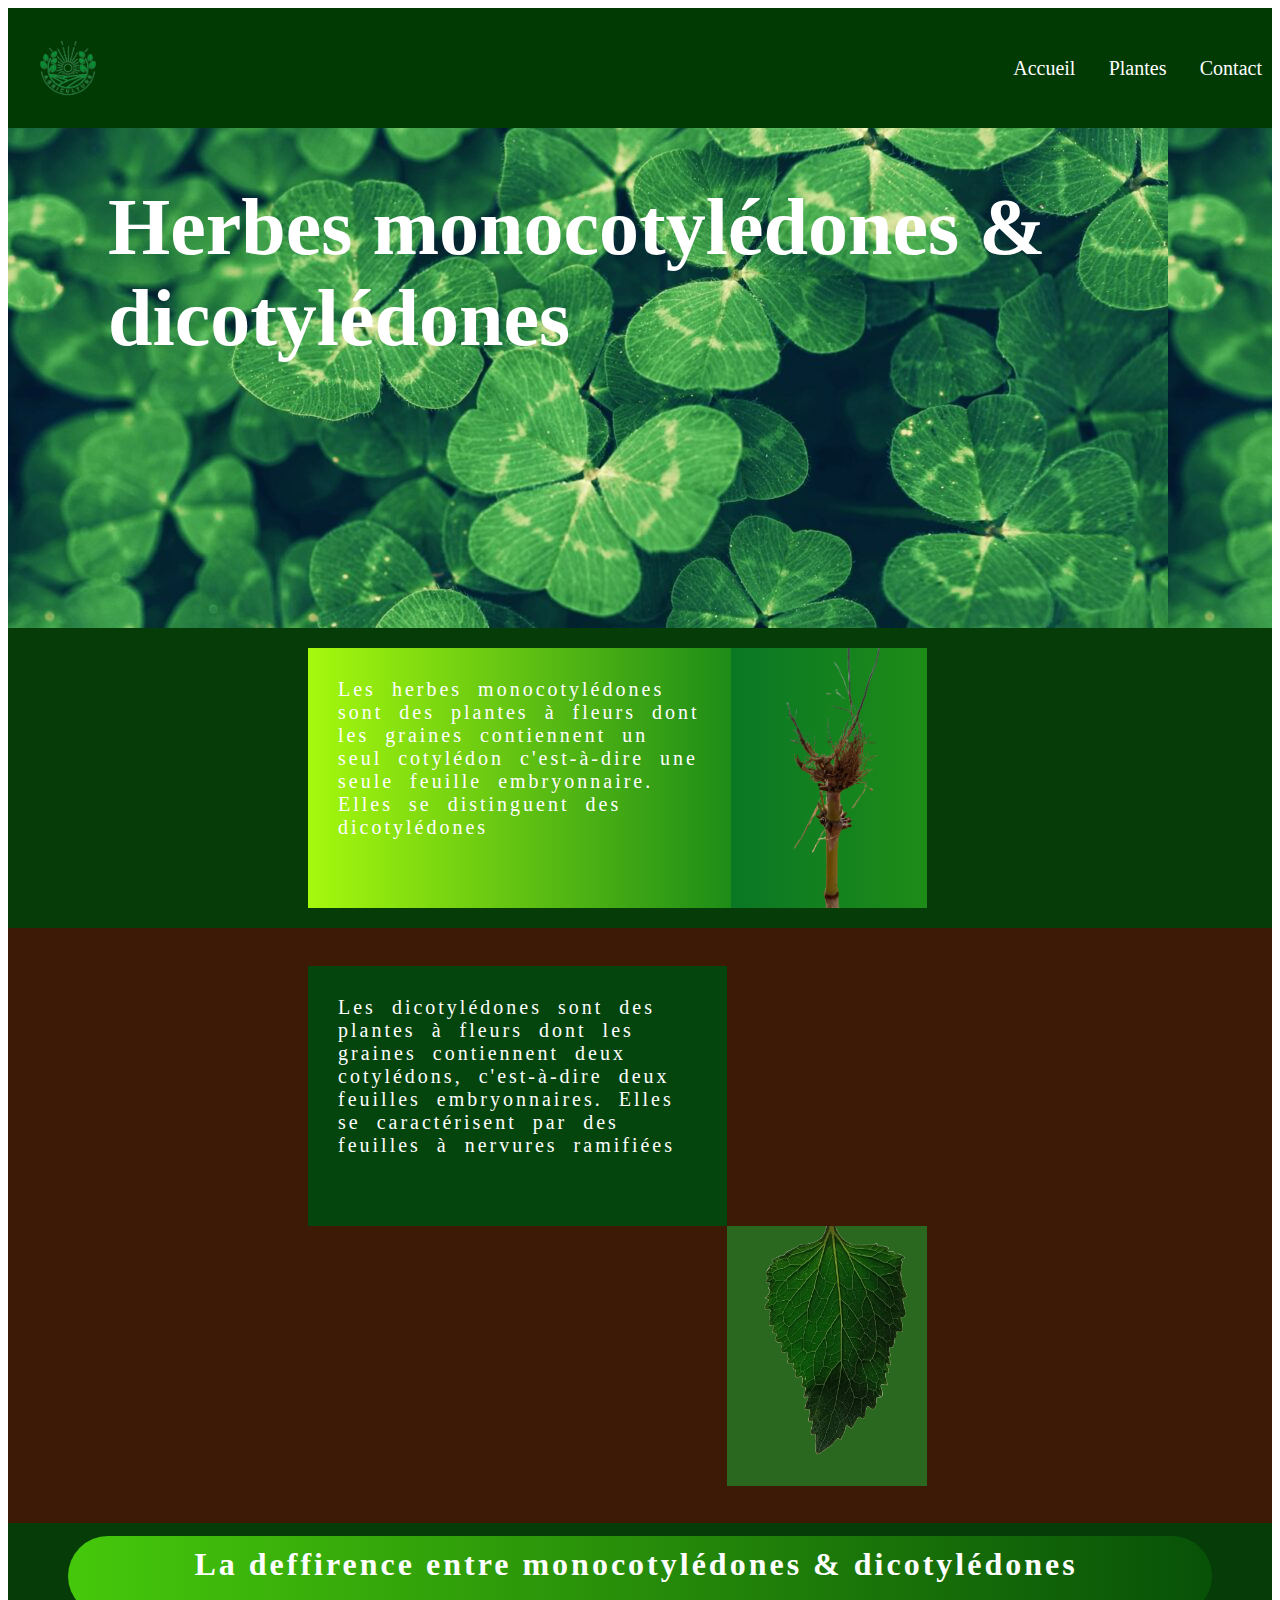
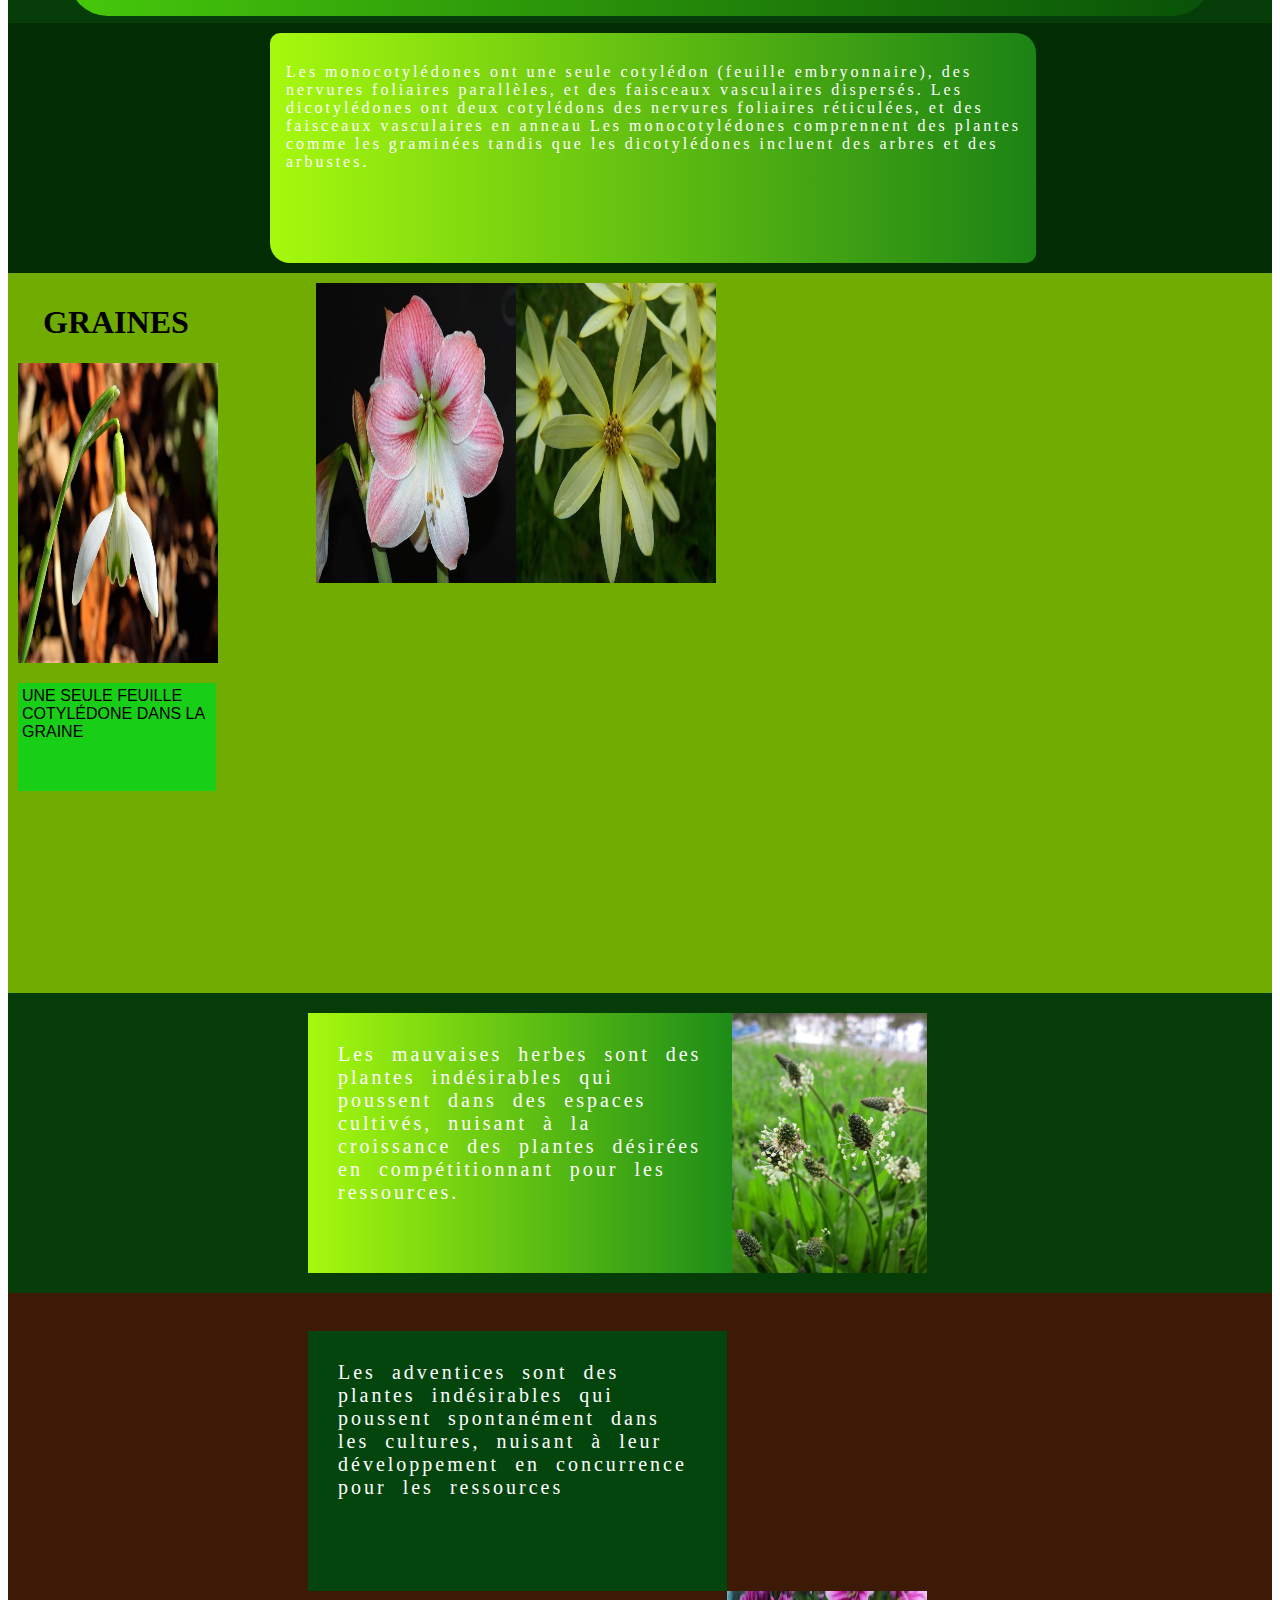
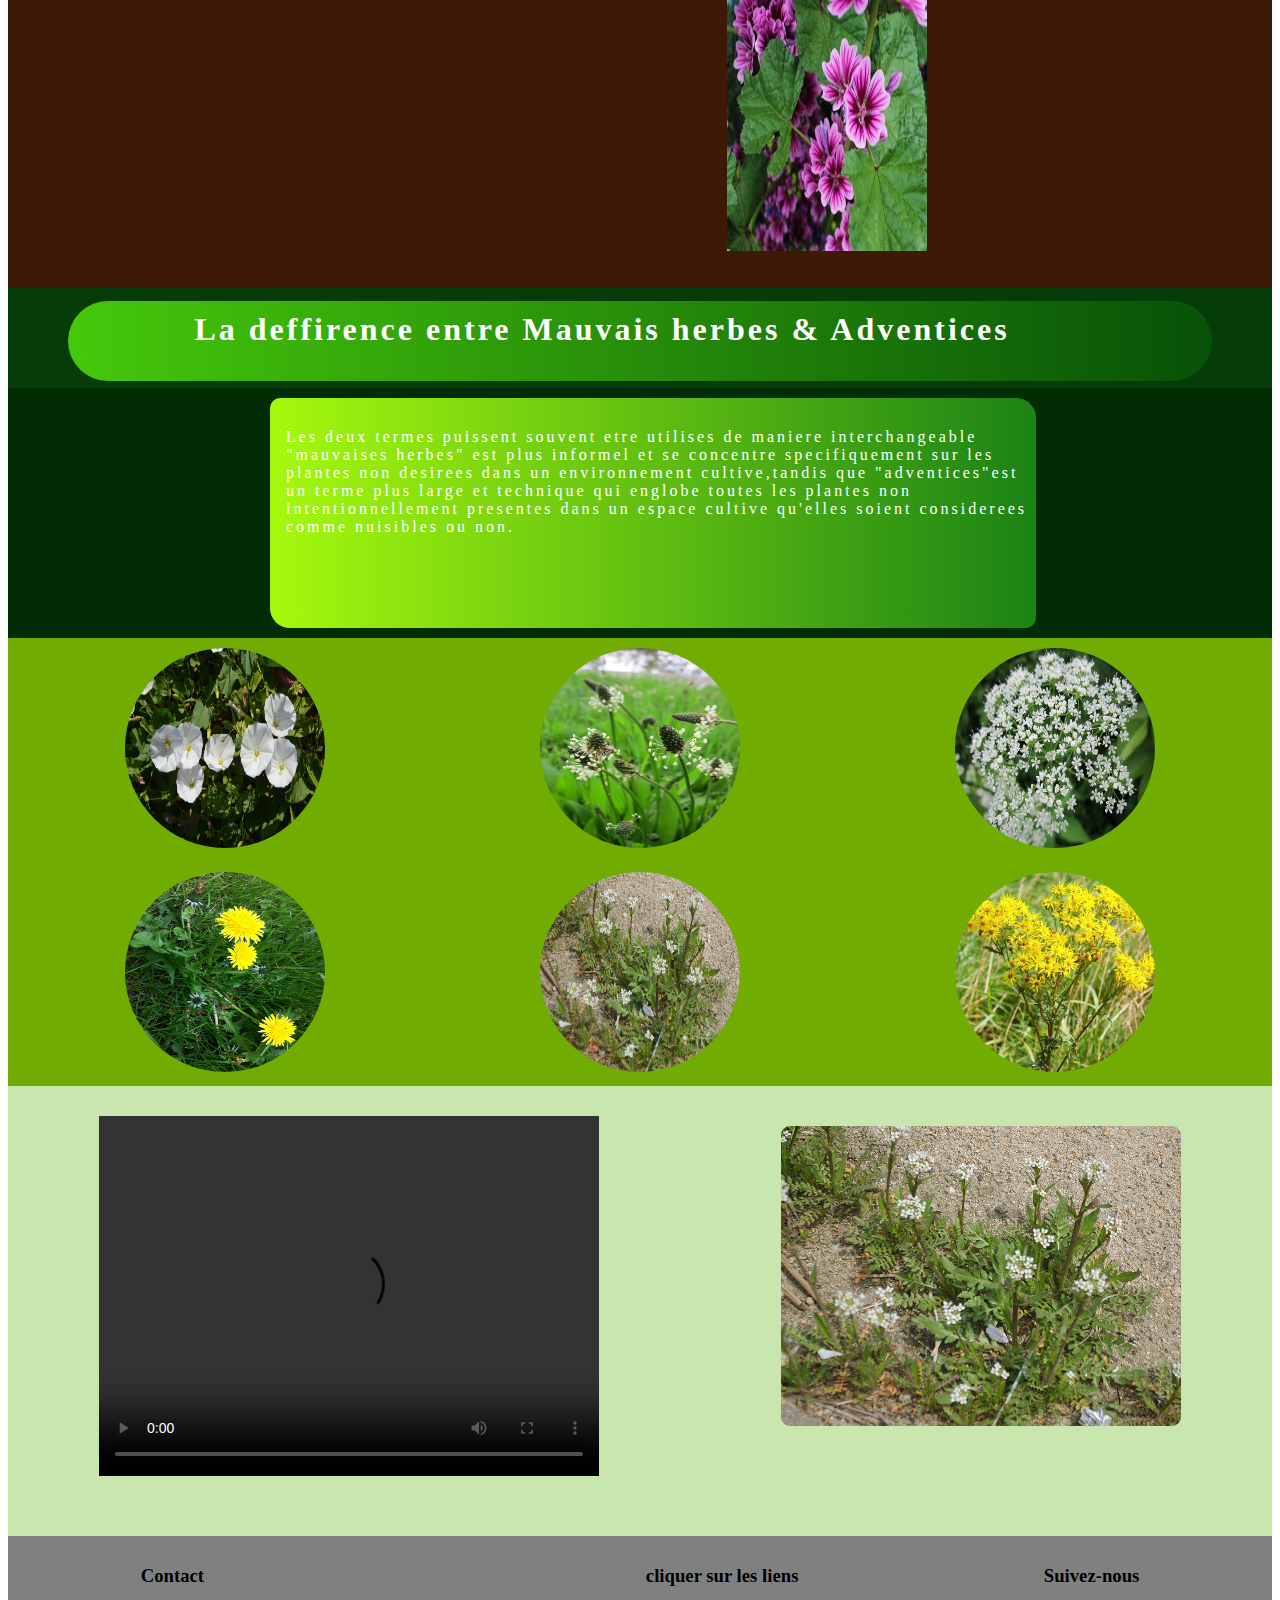
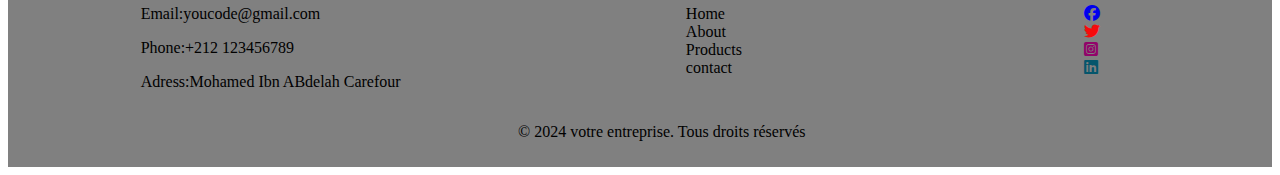
==== commit 891a18f4: "9" ====
--- a/index.html
+++ b/index.html
@@ -48,7 +48,7 @@
         <p class="df1">
             Les monocotylédones ont une seule cotylédon (feuille embryonnaire),
             des nervures foliaires parallèles, et des faisceaux vasculaires dispersés. Les dicotylédones ont deux
-            cotylédons,
+            cotylédons
             des nervures foliaires réticulées, et des faisceaux vasculaires en anneau
             Les monocotylédones comprennent des plantes comme les graminées
             tandis que les dicotylédones incluent des arbres et des arbustes.</p>
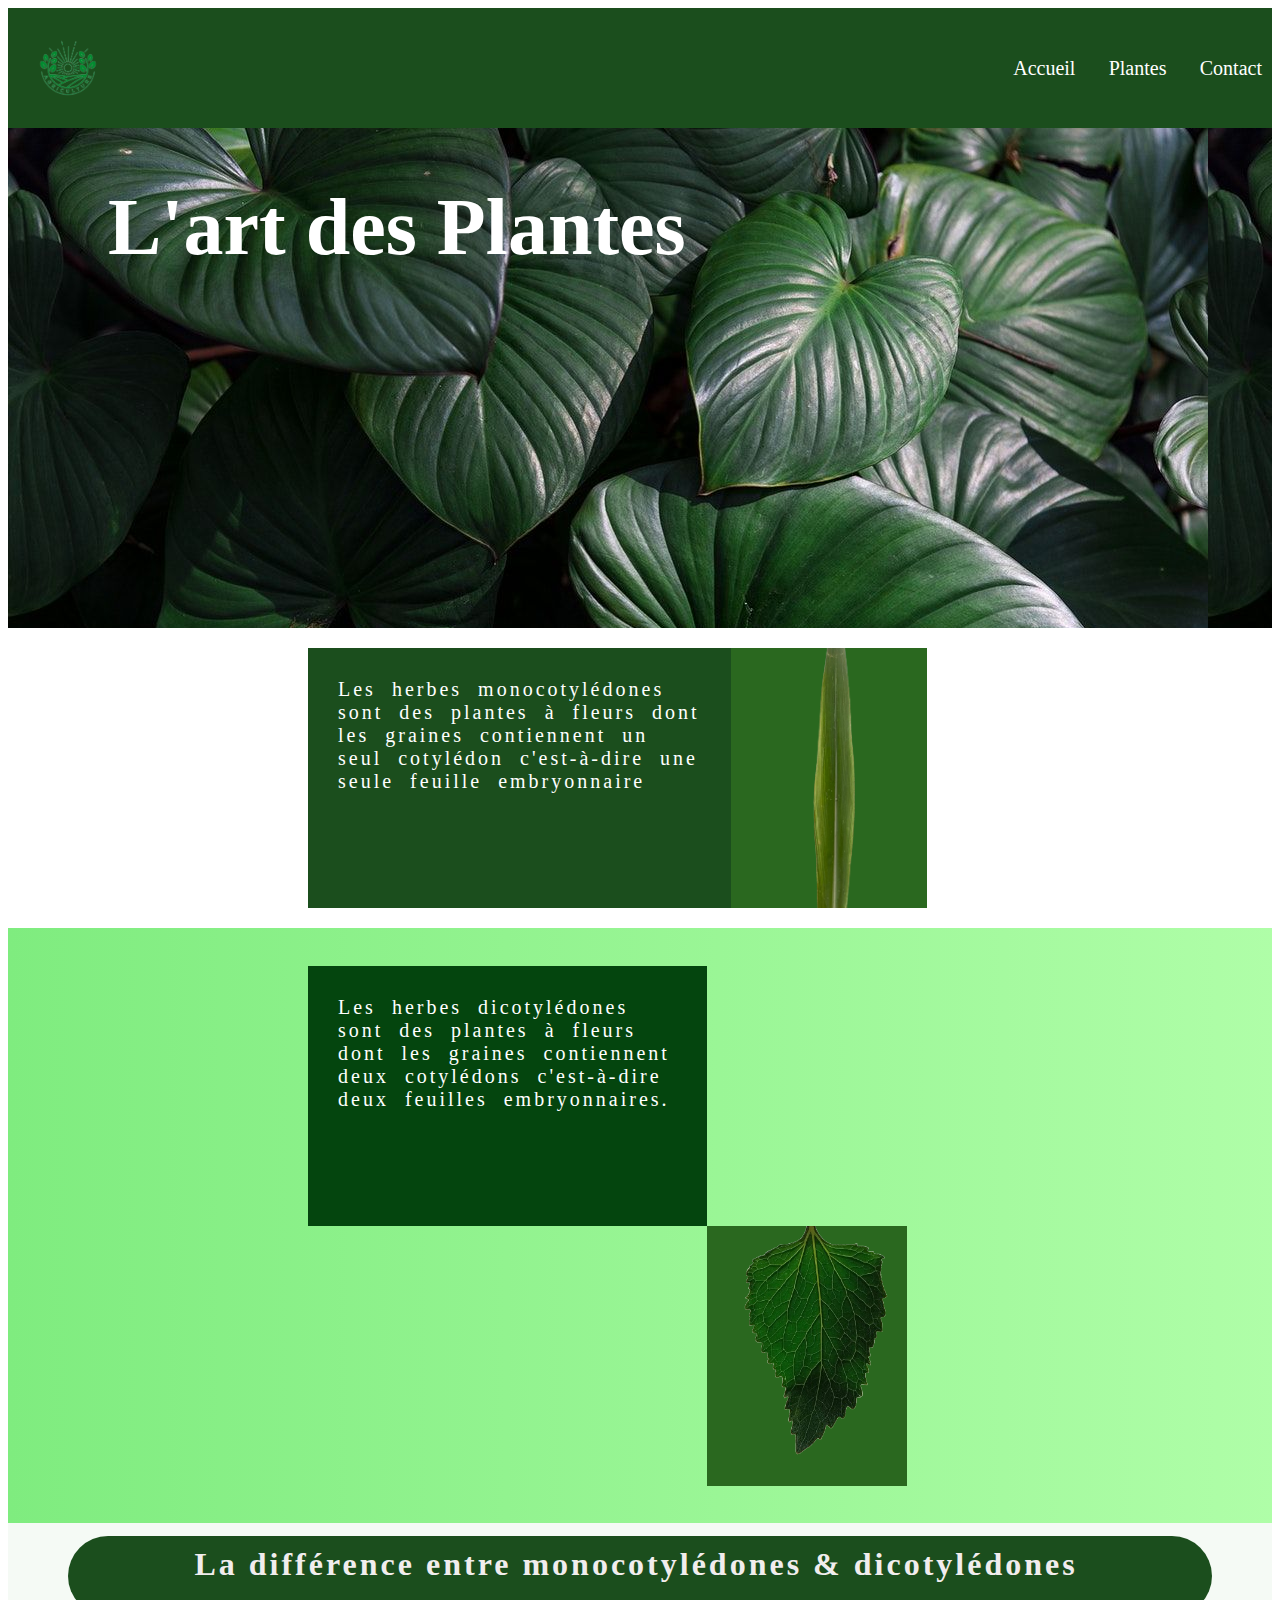
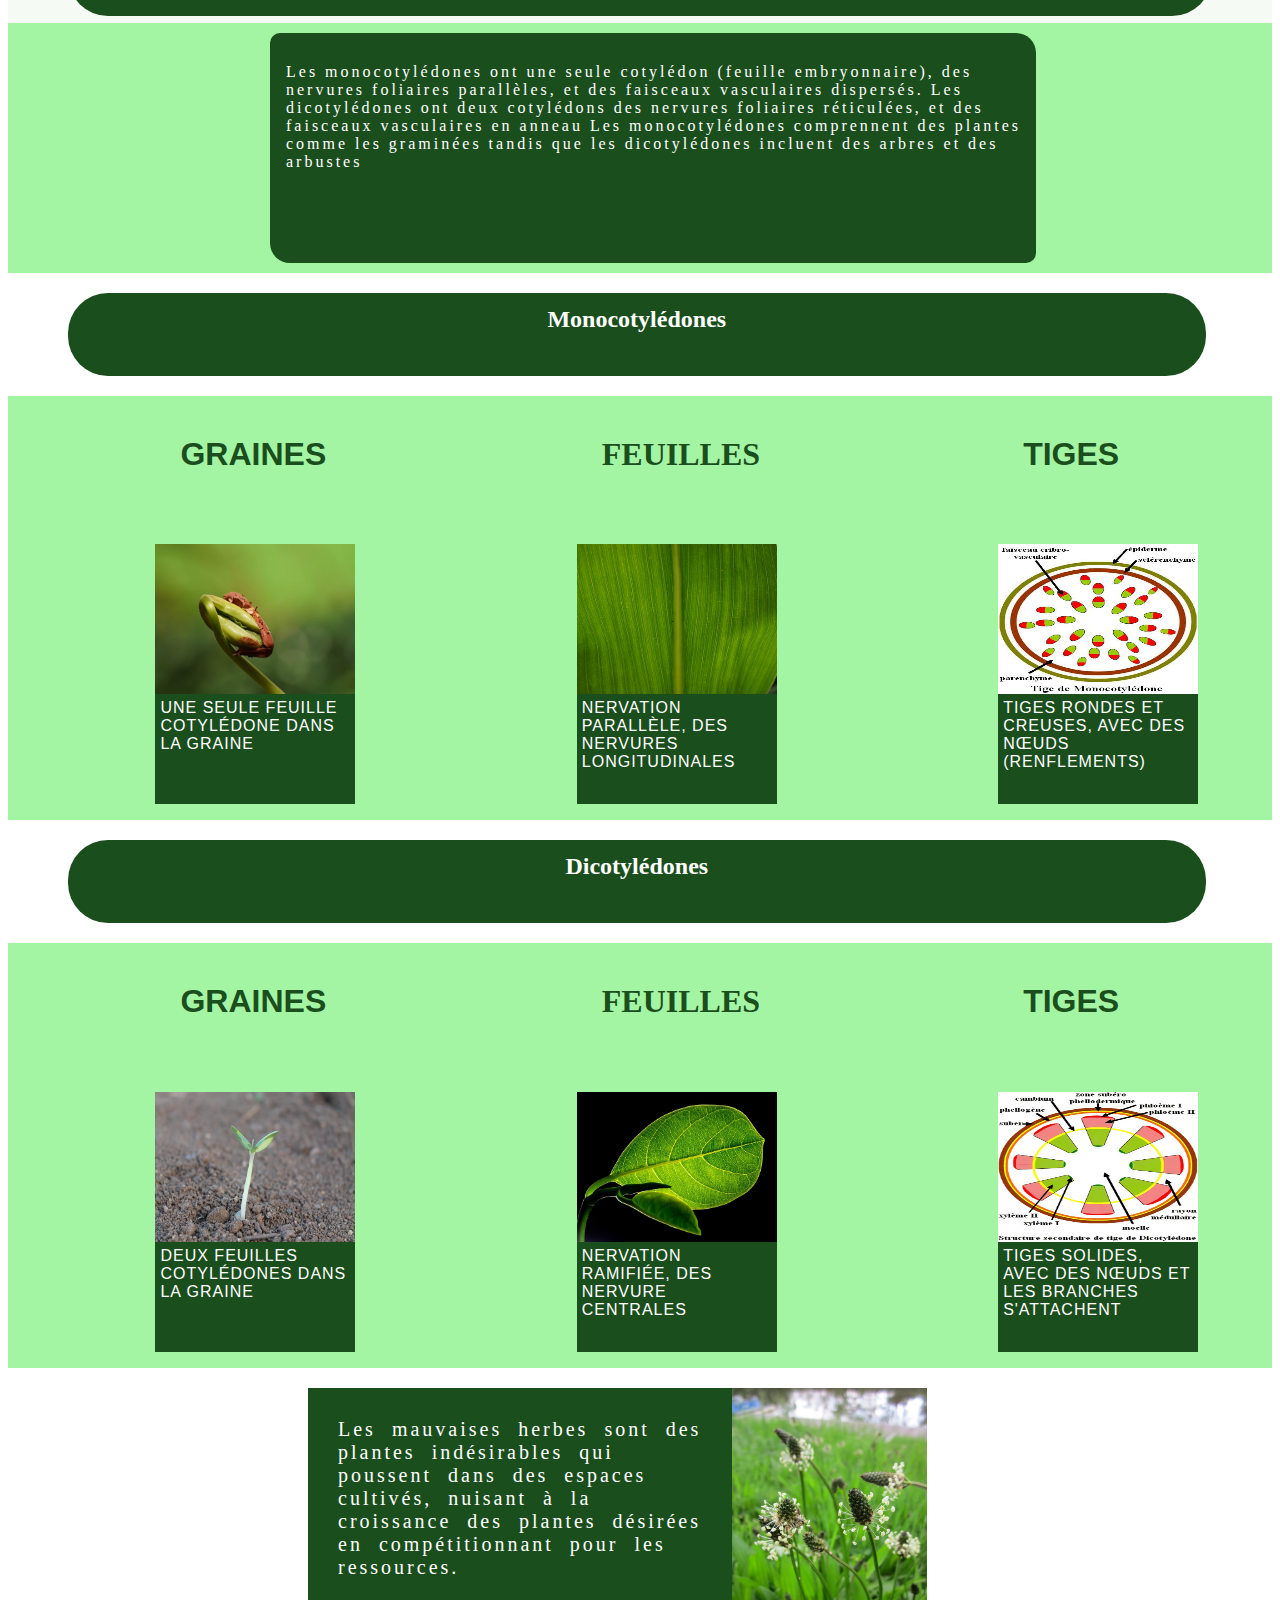
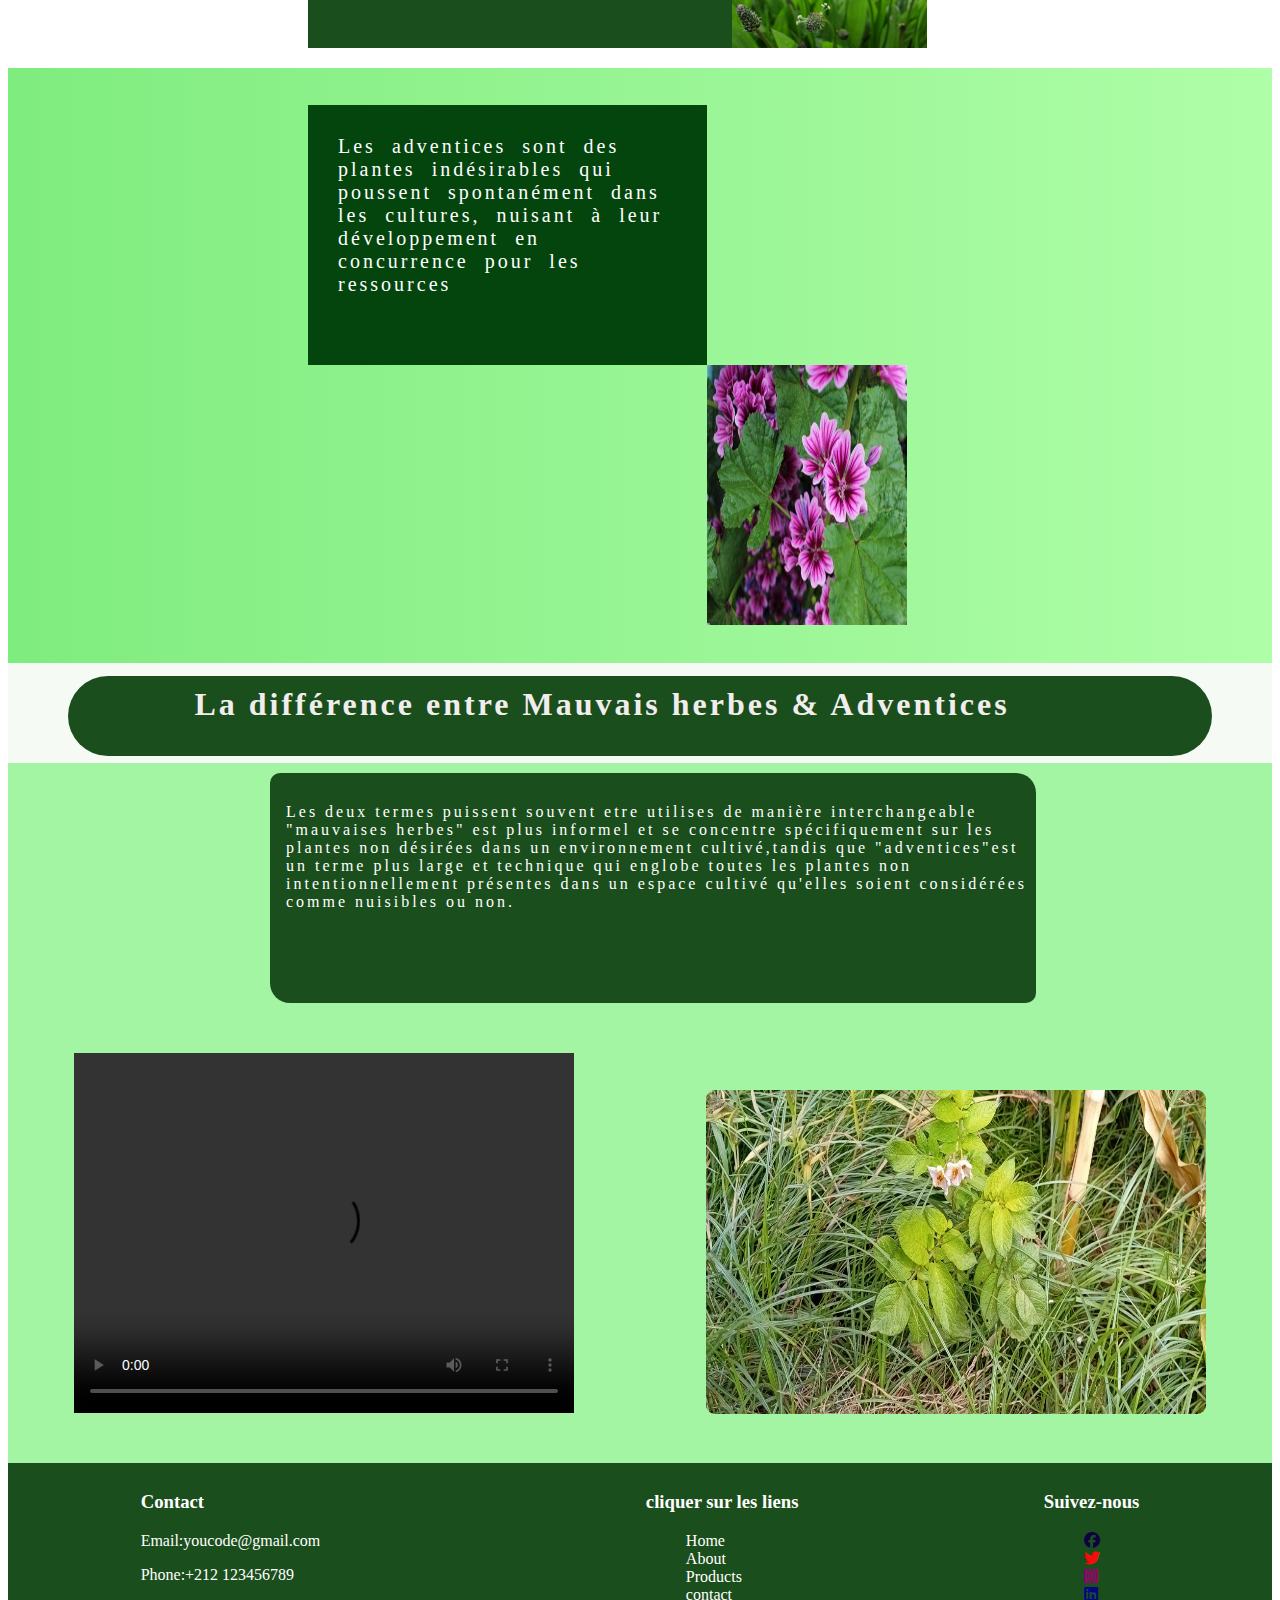
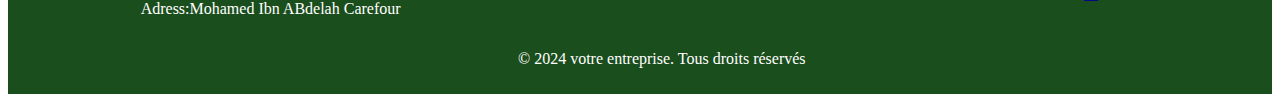
==== commit 48e26a2c: "j'ai modifier" ====
--- a/index.html
+++ b/index.html
@@ -1,6 +1,5 @@
 <!DOCTYPE html>
 <html lang="en">
-
 <head>
     <meta charset="UTF-8">
     <meta name="viewport" content="width=device-width, initial-scale=1.0">
@@ -8,42 +7,38 @@
     <link rel="stylesheet" href="style.css">
     <link rel="stylesheet" href="https://cdnjs.cloudflare.com/ajax/libs/font-awesome/6.5.2/css/all.min.css" />
 </head>
-
 <body>
-    <div class="container">
+                                                    <!-- la section 1 -->
+    <div class="container" id="container">
         <img src="img1/agr.png" alt="agr">
         <ul>
-            <li><a href="#">Accueil</a></li>
-            <li><a href="#">Plantes</a></li>
-            <li><a href="#">Contact</a></li>
+            <li><a href="#container">Accueil</a></li>
+            <li><a href="#five">Plantes</a></li>
+            <li><a href="#contact">Contact</a></li>
         </ul>
     </div>
-
-
-
+                                                    <!-- la section 2 -->
     <div class="content">
-        <h1 class="xx">Herbes monocotylédones & dicotylédones</h1>
+        <h1 class="xx">L'art des Plantes</h1>
     </div>
-
-
+                                                    <!-- la section 3 -->
     <div class="one">
-        <p class="p1">Les herbes monocotylédones sont des plantes à fleurs dont les graines contiennent un seul
-            cotylédon
-            c'est-à-dire une seule feuille embryonnaire. Elles se distinguent des dicotylédones</p>
-        <img src="img1/mon1.png" class="img1"></img>
+        <p class="p1">Les herbes monocotylédones sont des plantes à fleurs dont les graines contiennent un seul cotylédon
+            c'est-à-dire une seule feuille embryonnaire</p>
+        <img src="img1/mn1.png" class="img1"></img>
     </div>
-
-
+                                                    <!-- la section 4 -->
     <div class="two">
-        <p class="p2">Les dicotylédones sont des plantes à fleurs dont les graines contiennent deux cotylédons,
+        <p class="p2">Les herbes dicotylédones sont des plantes à fleurs dont les graines contiennent deux cotylédons
             c'est-à-dire deux feuilles embryonnaires.
-            Elles se caractérisent par des feuilles à nervures ramifiées</p>
+            </p>
         <img src="img1/dico.png" class="img2"></img>
     </div>
+                                                    <!-- la section 5 -->
     <div class="tree">
-        <h1 class="h1"> La deffirence entre monocotylédones & dicotylédones</h1>
+        <h1 class="h1"> La différence entre monocotylédones & dicotylédones</h1>
     </div>
-
+                                                    <!-- la section 6 -->
     <div class="four">
         <p class="df1">
             Les monocotylédones ont une seule cotylédon (feuille embryonnaire),
@@ -51,77 +46,98 @@
             cotylédons
             des nervures foliaires réticulées, et des faisceaux vasculaires en anneau
             Les monocotylédones comprennent des plantes comme les graminées
-            tandis que les dicotylédones incluent des arbres et des arbustes.</p>
+            tandis que les dicotylédones incluent des arbres et des arbustes</p>
     </div>
+                                                    <!-- la section 7 -->
+    <h2 class="titre"> Monocotylédones </h2>
+
+                                                    <!-- la section 8 -->
+    <div class="five" id="five">
+        <div class="foto1">
+            <h1>GRAINES</h1>
+            <div class="qu"> <img src="img1/1m.jpg" class="img_five"></img></div>
+            <p class="gn">UNE SEULE FEUILLE COTYLÉDONE DANS LA GRAINE</p>
+        </div>
+
+        <div class="foto2">
+            <h1>FEUILLES</h1>
+            <div class="qu">
+                <img src="img1/2m.jpg" class="img_five"></img></div>
+            <p class="gn">NERVATION PARALLÈLE, DES NERVURES LONGITUDINALES </p>
+            </div>
+
+        <div class="foto3">
+        <h1>TIGES</h1>
+        <div class="qu">
+            <img src="img1/3m.jpg" class="img_five"></img></div>
+        <p class="gn">TIGES  RONDES ET CREUSES, AVEC DES NŒUDS (RENFLEMENTS) </p>
+        </div>
+        </div>
+                                                    <!-- la section 9 -->
+        <h2 class="titre">Dicotylédones</h2>
+                                                    <!-- la section 10 -->
     <div class="five">
         <div class="foto1">
             <h1>GRAINES</h1>
-            <img src="img1/m1.jpg" class="img_five"></img>
-            <p class="gn">UNE SEULE FEUILLE COTYLÉDONE DANS LA GRAINE</p>
+            <div class="qu"> <img src="img1/1d.jpg" class="img_five"></img></div>
+            <p class="gn">DEUX FEUILLES COTYLÉDONES DANS LA GRAINE</p>
         </div>
-        <div class="foto2"><img src="img1/m2.jfif" class="img_five"></img></div>
-        <div class="foto3"><img src="img1/m3.jfif" class="img_five"></img></div>
-    </div>
-    <!-- <div class="five">
-            <div class="foto1"><img src="img1/d1.jpg" class="img_five"></img></div>
-            <div class="foto2"><img src="img1/d2.jpg" class="img_five"></img></div>
-            <div class="foto3"><img src="img1/d3.jpg" class="img_five"></img></div>
-        </div> -->
-
-    <!-- deuxieme partier de adventices et mauvais  -->
+        <div class="foto2">
+            <h1>FEUILLES</h1>
+            <div class="qu">
+                <img src="img1/2d.jpg" class="img_five"></img></div>
+            <p class="gn">NERVATION RAMIFIÉE, DES  NERVURE CENTRALES</p>
+            </div>
+        <div class="foto3">
+        <h1>TIGES</h1>
+        <div class="qu">
+            <img src="img1/3d.jpg" class="img_five"></img></div>
+        <p class="gn">TIGES  SOLIDES, AVEC DES NŒUDS ET LES BRANCHES S'ATTACHENT</p>
+        </div>
+        </div>
+                                                    <!-- la section 11 -->
+    <!-- la deuxieme partier de adventices et mauvais  -->
     <div class="one">
         <p class="p1">Les mauvaises herbes sont des plantes indésirables qui poussent dans des espaces cultivés,
             nuisant à la croissance des plantes désirées en compétitionnant pour les ressources.</p>
         <img src="img1/mvs.jpg" class="img1"></img>
     </div>
-
+                                                    <!-- la section 12 -->
     <div class="two">
         <p class="p2">Les adventices sont des plantes indésirables qui poussent spontanément dans les cultures,
             nuisant à leur développement en concurrence pour les ressources</p>
         <img src="img1/adven.jfif" class="img2"></img>
     </div>
-
+                                                    <!-- la section 13 -->
     <div class="tree">
-        <h1 class="h1"> La deffirence entre Mauvais herbes & Adventices</h1>
+        <h1 class="h1"> La différence entre Mauvais herbes & Adventices</h1>
     </div>
-
+                                                    <!-- la section 14 -->
     <div class="four">
         <p class="df1">
-            Les deux termes puissent souvent etre utilises de maniere interchangeable
-            "mauvaises herbes" est plus informel et se concentre specifiquement
-            sur les plantes non desirees dans un environnement cultive,tandis que
+            Les deux termes puissent souvent etre utilises de manière interchangeable
+            "mauvaises herbes" est plus informel et se concentre spécifiquement
+            sur les plantes non désirées dans un environnement cultivé,tandis que
             "adventices"est un terme plus large et technique qui englobe toutes
-            les plantes non intentionnellement presentes dans un espace cultive
-            qu'elles soient considerees comme nuisibles ou non.</p>
+            les plantes non intentionnellement présentes dans un espace cultivé
+            qu'elles soient considérées comme nuisibles ou non.</p>
     </div>
-
-    <div class="six">
-        <div class="foto1"><img src="img1/mv1.jpg" class="img_six"></img></div>
-        <div class="foto2"><img src="img1/mv2.jpg" class="img_six"></img></div>
-        <div class="foto3"><img src="img1/mv3.jpg" class="img_six"></img></div>
-    </div>
-    <div class="six">
-        <div class="foto1"><img src="img1/dv1.jfif" class="img_six"></img></div>
-        <div class="foto2"><img src="img1/adv2.jpg" class="img_six"></img></div>
-        <div class="foto3"><img src="img1/adv3.jfif" class="img_six"></img></div>
-    </div>
+                                                        <!-- la section 15 -->
     <div class="seven">
         <video width="500" height="360" controls clsss="vd">
             <source src="video.mp4" type="video/mp4">
         </video>
-        <div class="ig"><img src="img1/adv2.jpg" class="img_seven"><img></div>
+        <div class="ig"><img src="img1/pm.jpg" class="img_seven"><img></div>
     </div>
-
-
+                                                        <!-- la section 16 -->
     <footer>
-        <div class="contact">
+        <div id="contact">
             <div class="foter">
                 <h3>Contact</h3>
                 <p>Email:youcode@gmail.com</p>
                 <p>Phone:+212 123456789</p>
                 <p>Adress:Mohamed Ibn ABdelah Carefour</p>
             </div>
-
             <div class="cnFter">
                 <h3>cliquer sur les liens</h3>
                 <ul>
@@ -134,10 +150,10 @@
             <div class="fn">
                 <h3>Suivez-nous</h3>
                 <ul>
-                    <li><a href="www.facebook.com"><i class="fb fa-brands fa-facebook"></i></i></a></li>
+                    <li><a href=""><i style="color :rgb(15, 2, 65)" class="fb fa-brands fa-facebook"></i></i></a></li>
                     <li><a href=""><i style="color :rgb(247, 11, 11)" class="fa-brands fa-twitter"></i></a></li>
                     <li><a href=""><i style="color:rgb(146, 4, 106)" class="fa-brands fa-square-instagram"></i></a></li>
-                    <li><a href=""><i style="color:rgb(5, 86, 108)" class="fa-brands fa-linkedin"></i></a></li>
+                    <li><a href=""><i style="color:rgb(4, 6, 135)" class="fa-brands fa-linkedin"></i></a></li>
                 </ul>
             </div>
         </div>
@@ -145,7 +161,6 @@
             <p>&copy; 2024 votre entreprise. Tous droits réservés</p>
         </div>
     </footer>
-
 </body>
 
 </html>--- a/style.css
+++ b/style.css
@@ -1,25 +1,11 @@
 
 .container{
-    /* background-image:
-    linear-gradient(to right ,rgb(16, 41, 4),#0a520323); */
-    background-color: #023a04;
-    /* width:90%;
-    height:150px; */
-    display:flex;
-    justify-content:space-between; /* faire une distance entre logo et list*/
+    background-color: #1b4e1d;
+    display:flex;
+    justify-content:space-between; /* la distance entre logo et list*/
     align-items:center;
     padding:10px;
-}
-img{
-    height:100px;
-}
-.content{
-    background-color:rgb(5, 60, 8);
-    /* width:90%;
-    */
-    height:500px; 
-    background-image:url(img1/pln.jpg);
-}
+} 
 .container ul{
     width:20%;
     list-style:none;
@@ -35,26 +21,35 @@
 .container ul li a:hover{
     border-bottom-color:white;
 }
+img{
+    height:100px;
+}
+.content{
+    background-color:rgb(5, 60, 8);
+    height:500px; 
+    background-image:url(img1/pl1.jfif);
+    
+}
 .xx{
     color:white;
     font-size:80px;
     margin-left:100px;
-    position:absolute;
+    position:absolute; 
+    font-family:Cambria, Cochin, Georgia, Times, 'Times New Roman', serif;
 }
 .one{
-    /* background-color: rgba(3, 90, 31, 0.881); */
     height:300px;
     display:flex;
     justify-content:space-between;  
     align-items:center;
-   background-color: rgb(5, 60, 8);
-   padding-right: 21%;
+    background-color:white;
+    padding-right: 21%;
+
     
 }
 .p1{
     color:white;
-    background-image:
-    linear-gradient(to right ,rgb(166, 249, 13),#3ffc2d6a);
+    background-color: #1b4e1d;
     width:400px;
     height:200px;
     font-size:20px;
@@ -63,26 +58,22 @@
     word-spacing:8px;
     margin-left:300px;
     padding:30px;
-    
-    /* position:relative; */
     display:flex;
     margin-bottom:600px;
     margin-top:600px;
 }
 .img1{
-   
-    background-image:
-    linear-gradient(to right ,rgb(10, 119, 37),#3ffc2d6a);
+    background-color: rgb(42, 104, 31);
     height:260px;
     width:200px;
     display:flex;
     justify-content:space-between;
-    
     background-size: cover;
     margin-right:80px;
 }
 .two{
-    background-color: rgb(60, 26, 5);
+    background-image:
+    linear-gradient(to right ,rgb(127, 236, 127),#3ffc2d6a);
     display:flex; 
     justify-content:space-between;  
     align-items:center;
@@ -91,13 +82,12 @@
 }
 .p2{
     color:white;
-    /* background-image:
-    linear-gradient(to right ,rgb(166, 249, 13),#3ffc2d6a); */
+    background-color: #1b4e1d;
     width:400px;
     height:200px;
     font-size:20px;
     font-family: Cambria, Cochin, Georgia, Times, 'Times New Roman', serif;
-    letter-spacing:3px; /*la distnace entre les caracteres*/
+    letter-spacing:3px;
     word-spacing:8px;
     padding:30px;
     background-color: rgb(4, 69, 14);
@@ -106,10 +96,8 @@
     margin-bottom:600px;
     margin-left:300px;
     margin-top:340px;
- }
+}
 .img2{
-    /* background-image:
-    linear-gradient(to right ,rgb(10, 119, 37),#3ffc2d6a); */
     background-color: rgb(42, 104, 31);
     height:260px;
     width:200px;
@@ -117,20 +105,19 @@
     justify-content:space-between;
     margin-top:260px;
     background-size: cover;
-    margin-right:80px;
+    margin-right:100px;
     
 
 }  
 .tree{
-    background-color: rgb(5, 60, 8);
+    background-color: rgb(245, 250, 245);
     height:100px;
     display:flex;
     justify-content: center;
     align-items: center;
 }
-.h1{
-    background-image:
-    linear-gradient(to right ,rgba(87, 238, 12, 0.789),#17d80523);
+.h1{ 
+    background-color: #1b4e1d;
     width:90%;
     padding-left:10%;
     letter-spacing:3px;
@@ -139,20 +126,19 @@
     margin-right: 60px;
     border-radius:40px;
     padding-top:10px;
-    color:white;
+    color:rgb(241, 237, 237);
     display:flex;
     margin-bottom:15px;
 }
 .four{
-    background-color: rgb(2, 44, 4);
+    background-color: rgb(163, 245, 163);
     height:250px;
     display:flex;
     color:white;
     align-items: center;
 }
 .df1{
-    background-image:
-    linear-gradient(to right ,rgb(166, 249, 13),#3ffc2d6a);
+    background-color: #1b4e1d;
     height:200px;
     width:750px;
     margin-left:262px;
@@ -162,134 +148,158 @@
     padding-top:30px;
     border-radius:10px 20px 10px 20px ;
 }
+.titre{
+    text-align: center;
+    color:white;
+    background-color: #1b4e1d;
+    height:70px;
+    border-radius:40px;
+    width:90%;
+    margin-left: 60px;
+    padding-top:13px;
+}  
 .five{
-    background-color: rgb(113, 172, 3);
-    padding:10px;
-    display:flex;
-    justify-content: space-aroucound;
-    height:700px;
-   
+    background-color: rgb(163, 245, 163);
+    width:100%;
+    display:flex;
+    justify-content:space-around;
 }
 .foto1 h1{
     margin-left:25px;
         display: flex;
+        font-family: 'Franklin Gothic Medium', 'Arial Narrow', Arial, sans-serif;
         flex-direction: column;
-}
-
+        color:#1b4e1d;
+        margin-top:40px;
+
+}
+.foto2 h1{
+    margin-left:25px;
+        display: flex;
+        flex-direction: column;
+        color:#1b4e1d;
+        margin-top:40px;
+        width:160px;
+}
+.foto3 h1{
+    margin-left:25px;
+        display: flex;
+        font-family: 'Franklin Gothic Medium', 'Arial Narrow', Arial, sans-serif;
+
+        flex-direction: column;
+        color:#1b4e1d;
+        margin-top:40px;
+}
+.foto1{
+transition:1s;
+}
+.foto1:hover{
+transform: scale(1.3);
+z-index:1;
+}
+.foto2{
+transition:1s;
+}
+.foto2:hover{
+transform: scale(1.3);
+z-index:1;
+}
+.foto3{
+transition:1s;
+}
+.foto3:hover{
+transform: scale(1.3);
+z-index:1;
+}
+.foto1{
+    width:10%;
+}
+.foto2{
+    width:10%;
+}
+.foto3{
+    width:10%;
+}
+
+.qu{
+    margin-top:13px;
+    height:4px;
+    margin-bottom:196px;
+    width:10%;
+}
+.img_five{
+    height:150px;
+    width: 200px;
+    margin-top:50px;
+
+}
 .gn{
-    background-color: rgb(25, 206, 22);
+    background-color: #1b4e1d;
     width:190px;
     height:100px;
-    margin-bottom:200px;
-    padding:4px;
-    font-family: 'Gill Sans', 'Gill Sans MT', Calibri, 'Trebuchet MS', sans-serif;
-    /* margin-top:300px; */
+    padding:5px;
+    color:white;
+    font-family:Arial, Helvetica, sans-serif;
     margin-right:100px;
-}
-.img_five{
-    /* border-radius:100%; */
-    height:300px;
-    width: 200px;
-}
-.six{
-    background-color: rgb(113, 172, 3);
-    padding:10px;
+    letter-spacing:1px;
+    padding-left:5px;
+}
+.seven{
+    background-color: rgb(163, 245, 163);
+    height:450px;
     display:flex;
     justify-content: space-around;
-   
-}
-.img_six{
-    border-radius:100%;
-    height:200px;
-    width: 200px;
-}
-.seven{
-    background-color: rgb(201, 230, 174);
-    height:450px;
-    display:flex;
-    justify-content: space-around;
 }
 .img_seven{
-    width:400px;
-    height:300px;
+    width:500px;
+    height:324px;
+    margin-top:77px;
+    border-radius:9px;
+}
+video{
     margin-top:40px;
-    border-radius:9px;
-}
-video{
-    margin-top:30px;
-}
-
-
-
-/* Advanced footer styles
-footer {
-    background-color: #333;
-    color: white;
-    text-align: center;
-    /* padding: 20px 0; 
-  
-}
-
-footer a {
-    color: #4CAF50;
-    text-decoration: none;
-    margin: 0 10px;
-}
-
-footer a:hover {
-    text-decoration: underline;
-}
-
-footer img {
-    width: 30px;
-    height: 30px;
-    margin: 0 10px;
-}
-
-@media (max-width: 600px) {
-    footer {
-        padding: 10px 0;
-    }
-
-    footer img {
-        width: 20px;
-        height: 20px;
-        margin: 0 5px;
-    }
-}
-*/
+}
+
 footer{
-    background-color:gray;
+    background-color: #1b4e1d;
     padding:10px;
     
 }
-.contact{
-   
+#contact{
     display:flex;
     justify-content:space-around;
 }
 .foter{
-   
-}
-.cnFter{
+    color:white;
+}
+.foter p{
+    font-family:'Times New Roman', Times, serif;
 }
 .cnFter ul li{
-   list-style:none;
-    color:black;
+    list-style:none;
+    color:white;
 }
 
 .cnFter ul li a{
     text-decoration:none;
-    color:black;
+    color:white;
+    font-family:'Times New Roman', Times, serif;
 }
 .fn li{
     list-style:none;
 }
+.fn h3{
+    color:white;
+}
+.cnFter h3{
+    color:white;
+}
 .ab{
-    /* background-color: rgb(205, 12, 12); */
     margin-left:500px;
-}
-
-
-
-
+    color:white;
+    font-family:'Times New Roman', Times, serif;
+}
+
+
+
+
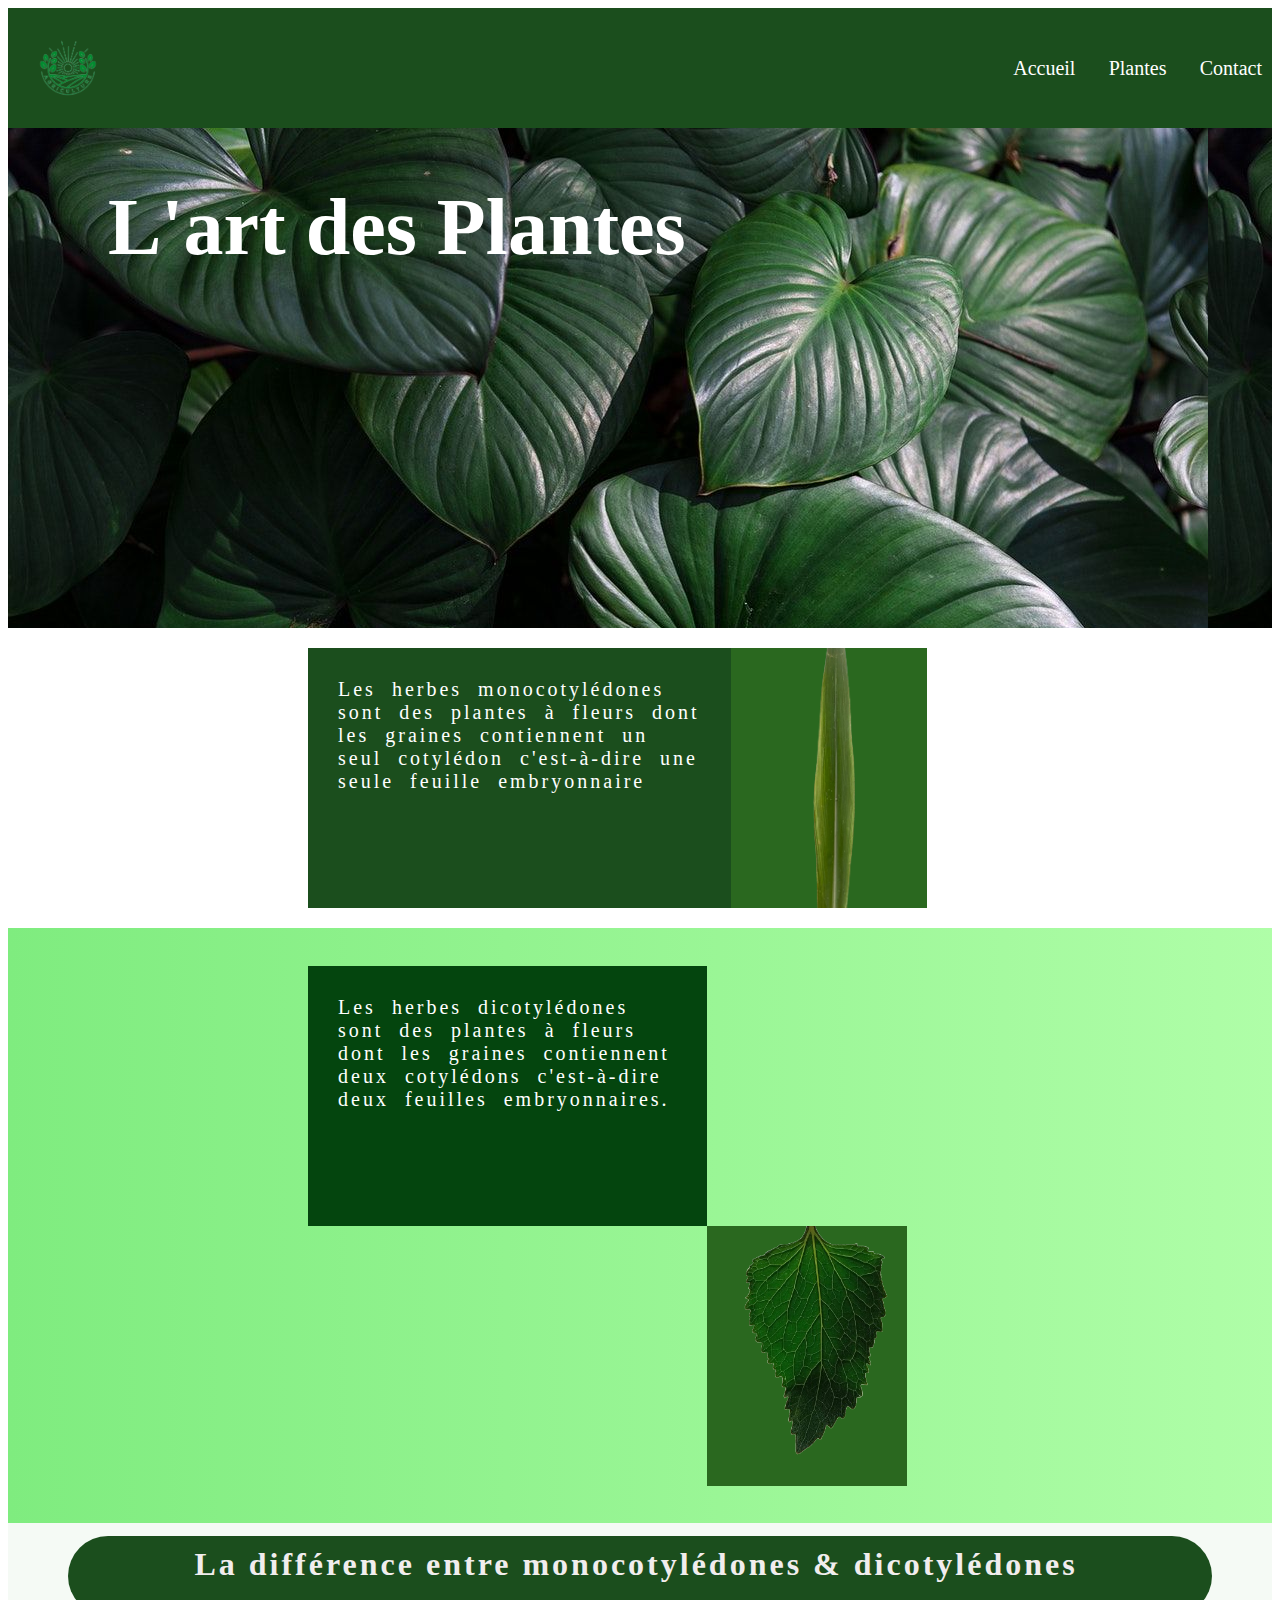
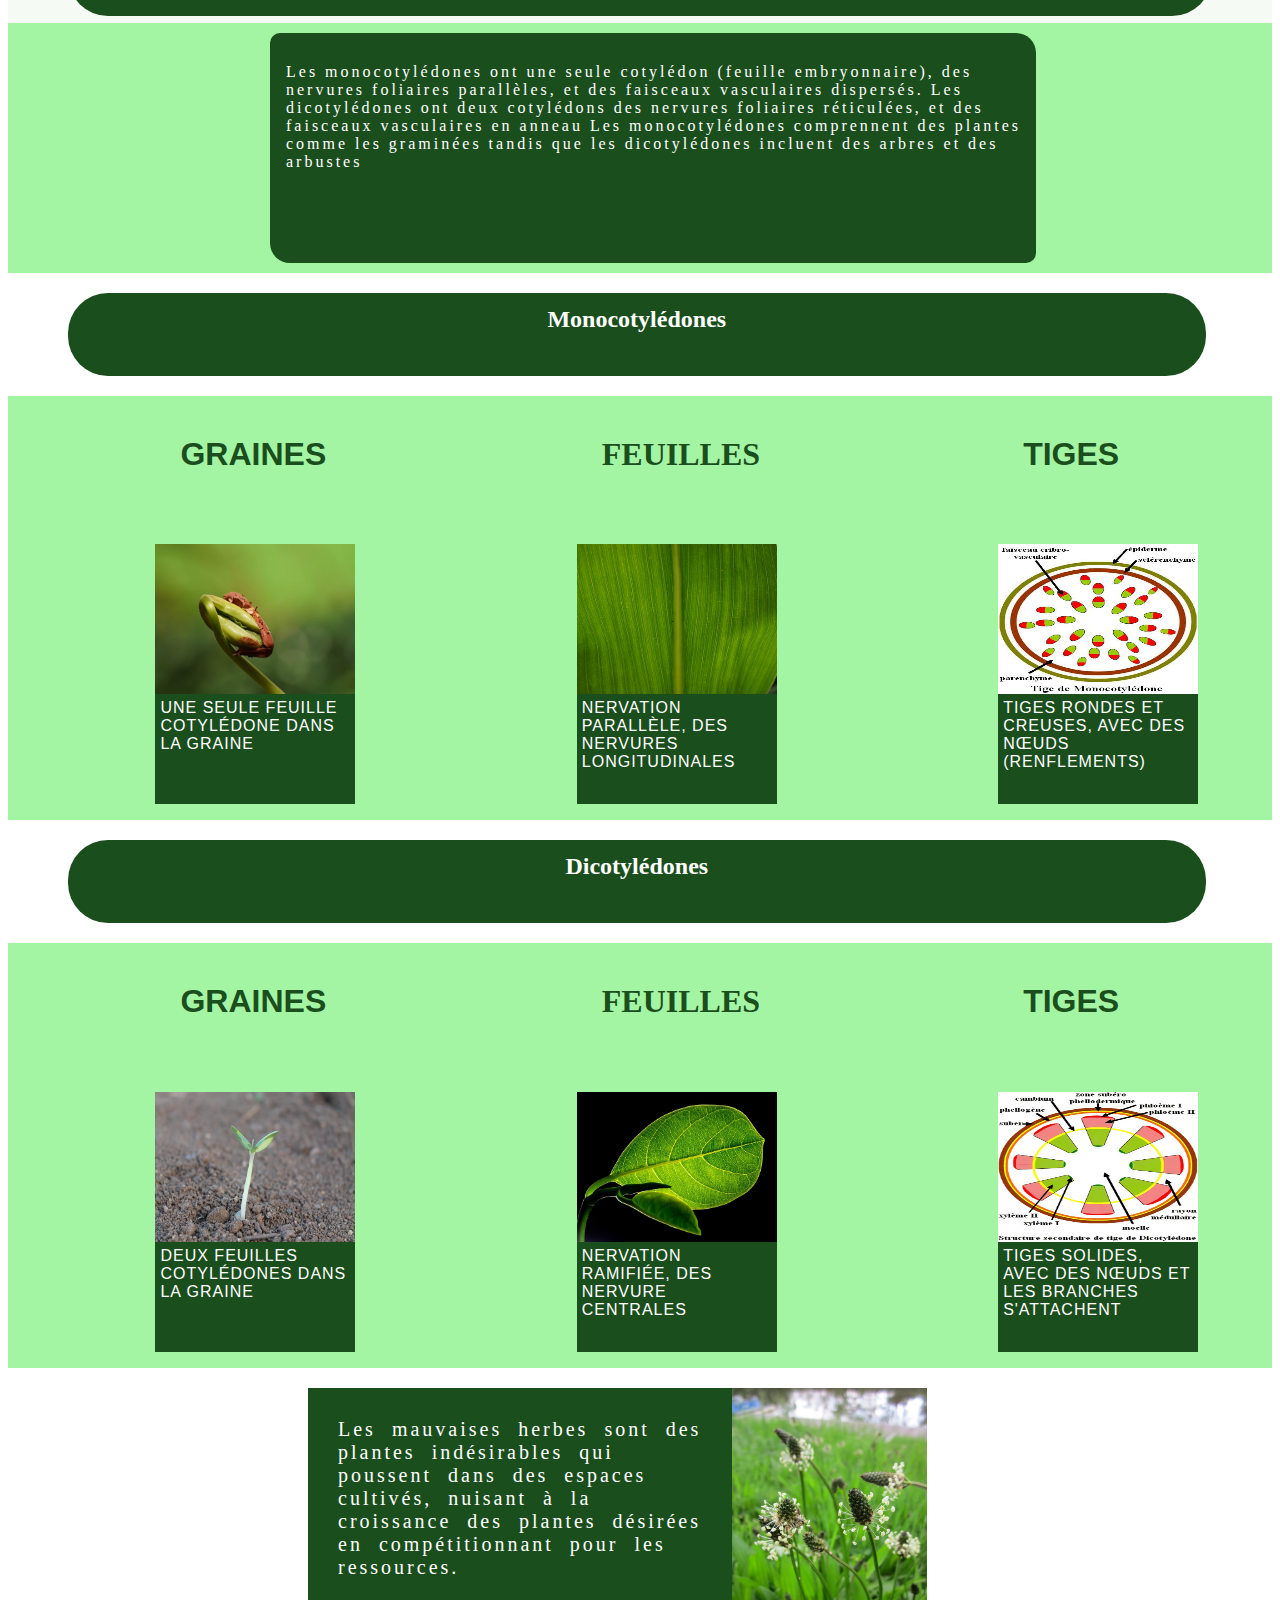
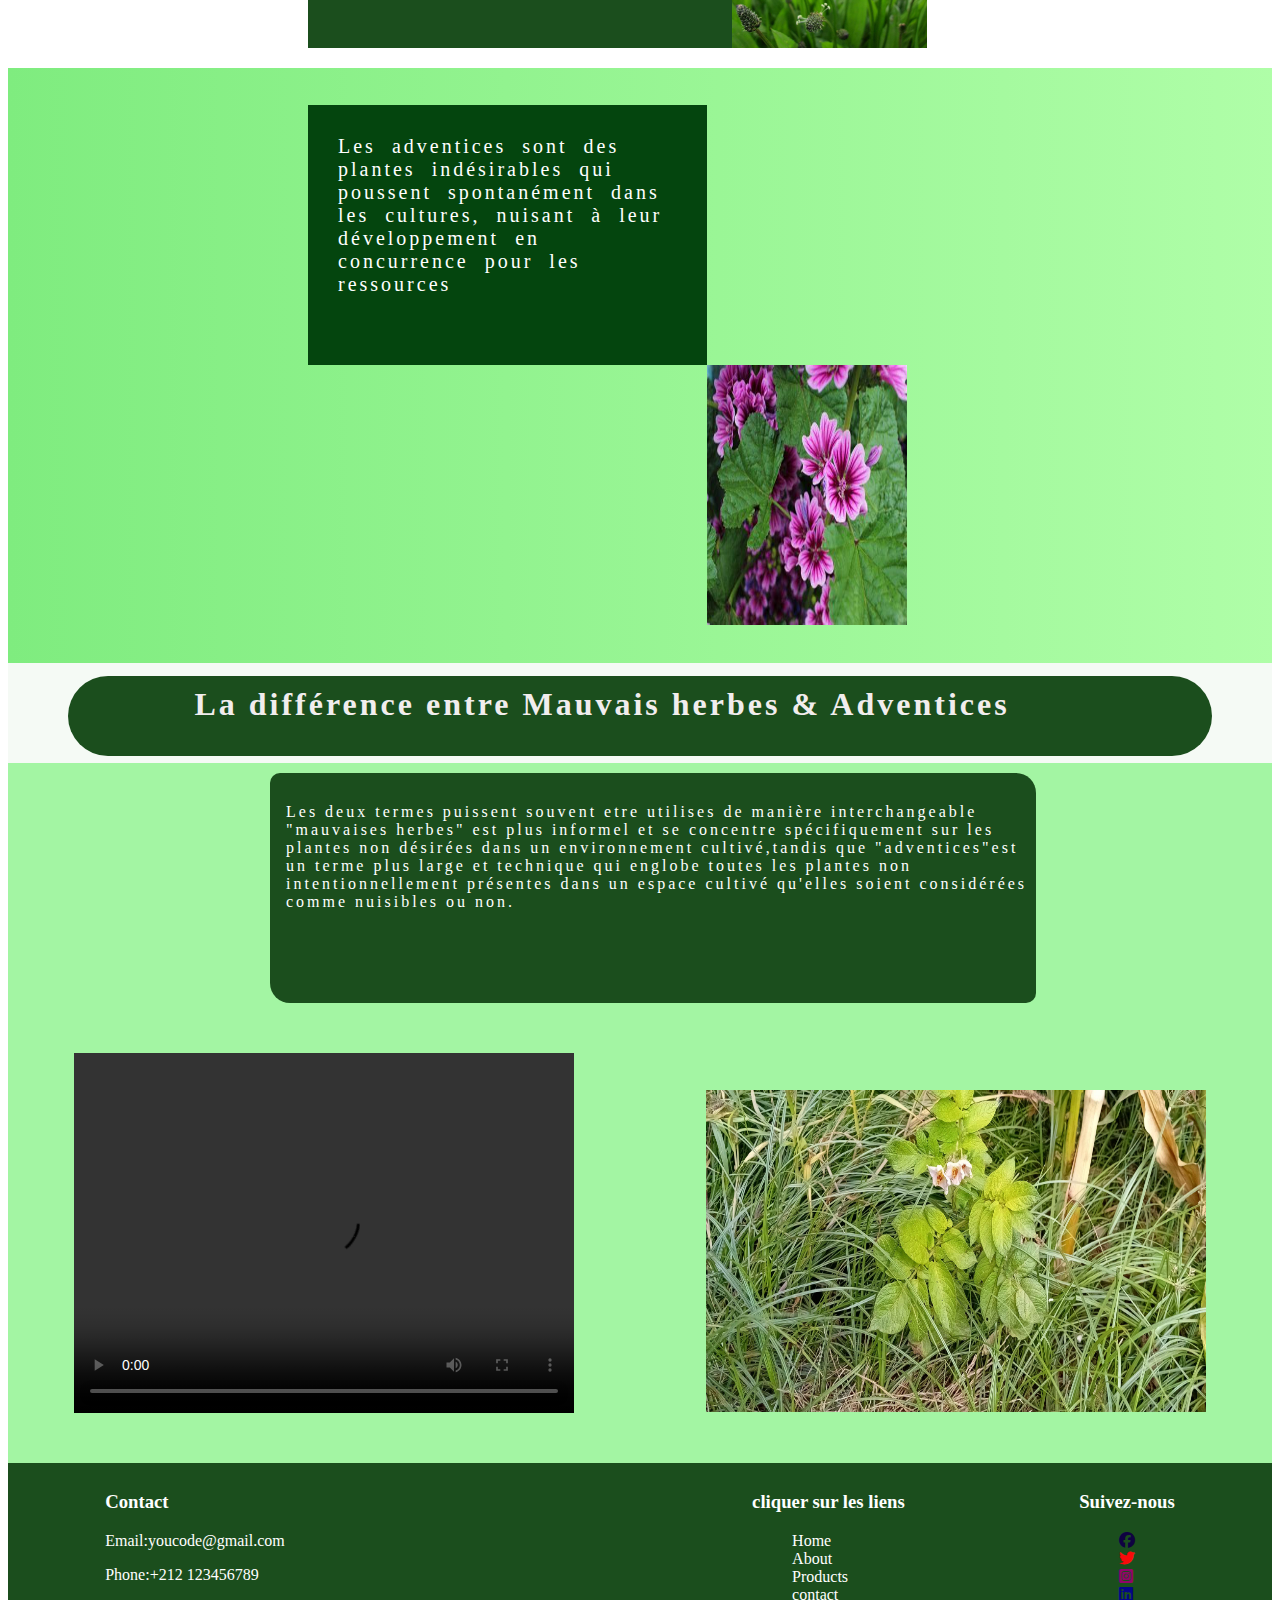
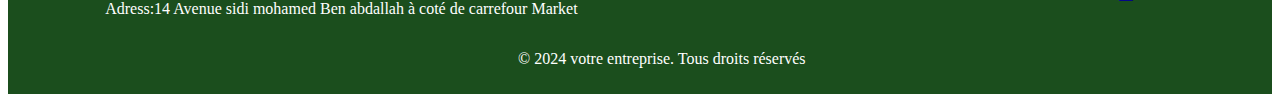
==== commit acc45500: "j'ai modifier" ====
--- a/index.html
+++ b/index.html
@@ -136,7 +136,7 @@
                 <h3>Contact</h3>
                 <p>Email:youcode@gmail.com</p>
                 <p>Phone:+212 123456789</p>
-                <p>Adress:Mohamed Ibn ABdelah Carefour</p>
+                <p>Adress:14 Avenue sidi mohamed Ben abdallah à coté de carrefour Market </p>
             </div>
             <div class="cnFter">
                 <h3>cliquer sur les liens</h3>
--- a/style.css
+++ b/style.css
@@ -252,9 +252,9 @@
 }
 .img_seven{
     width:500px;
-    height:324px;
+    height:322px;
     margin-top:77px;
-    border-radius:9px;
+    
 }
 video{
     margin-top:40px;
